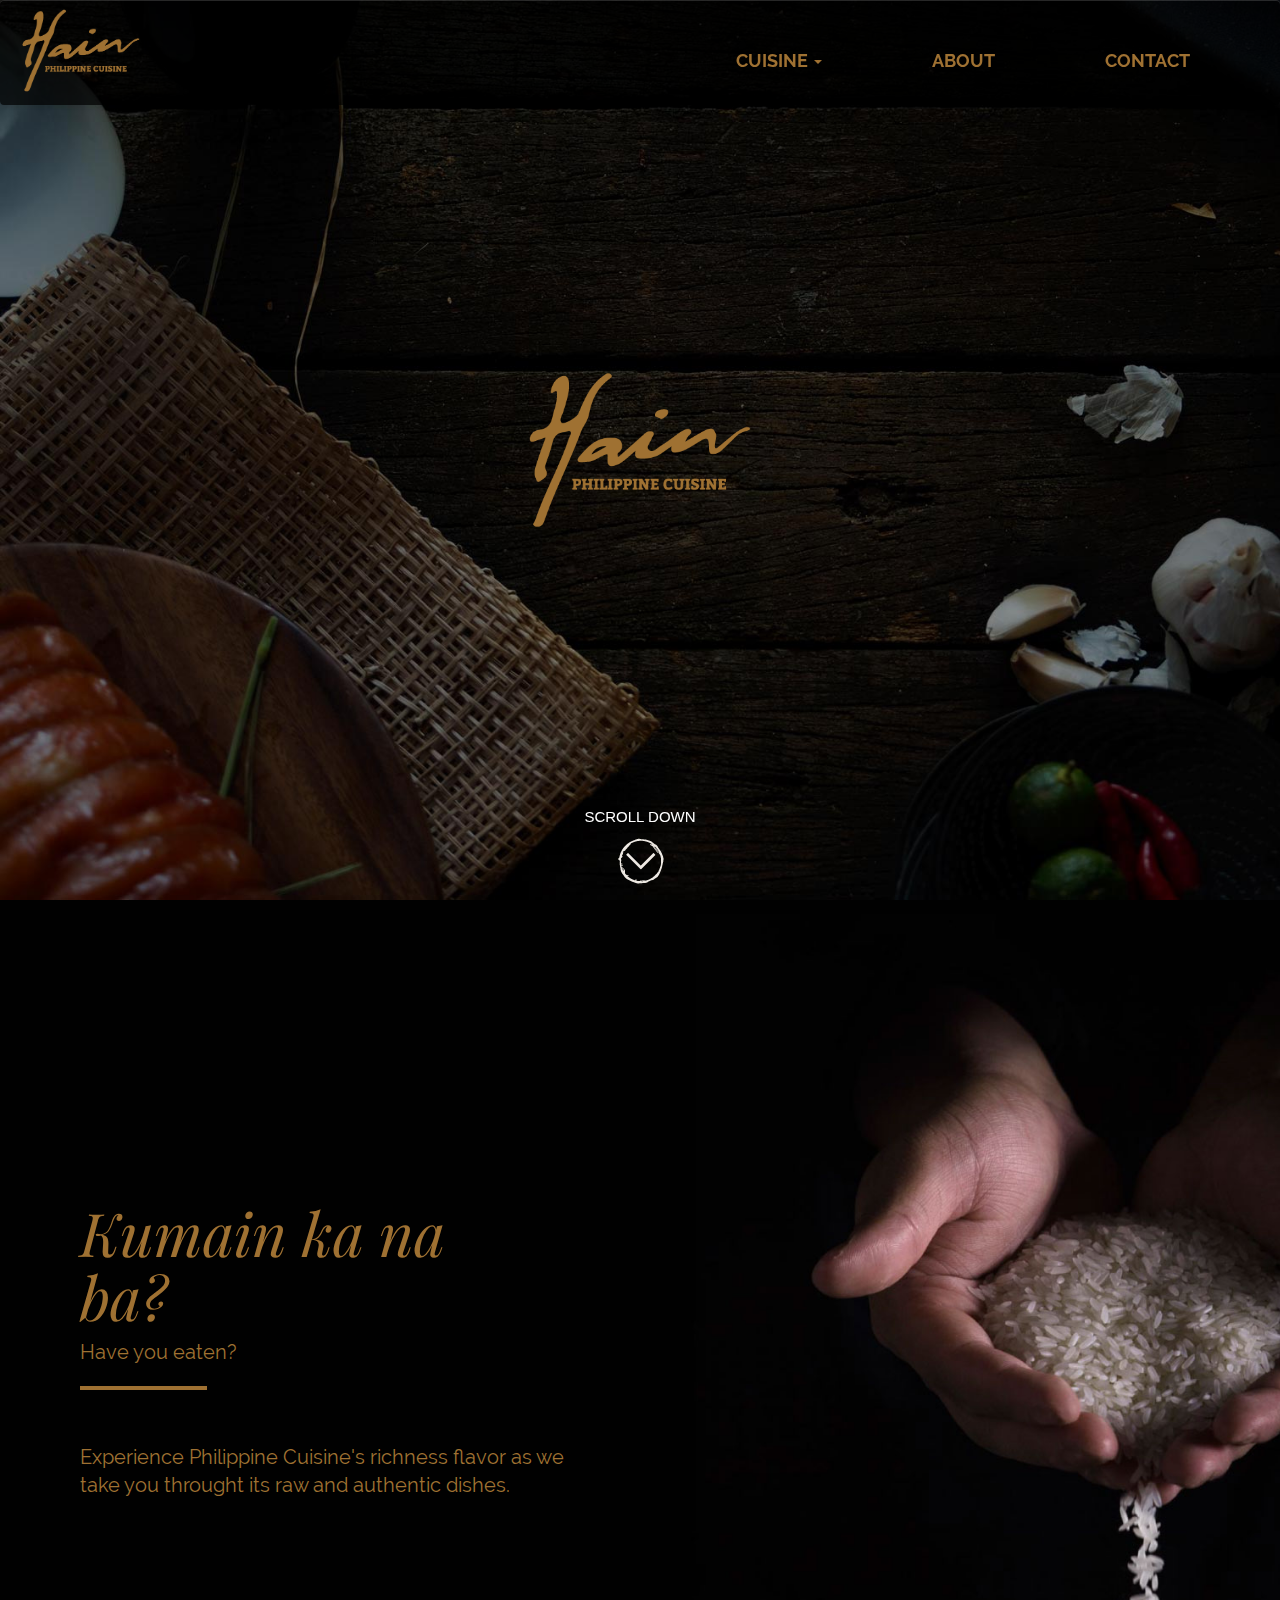
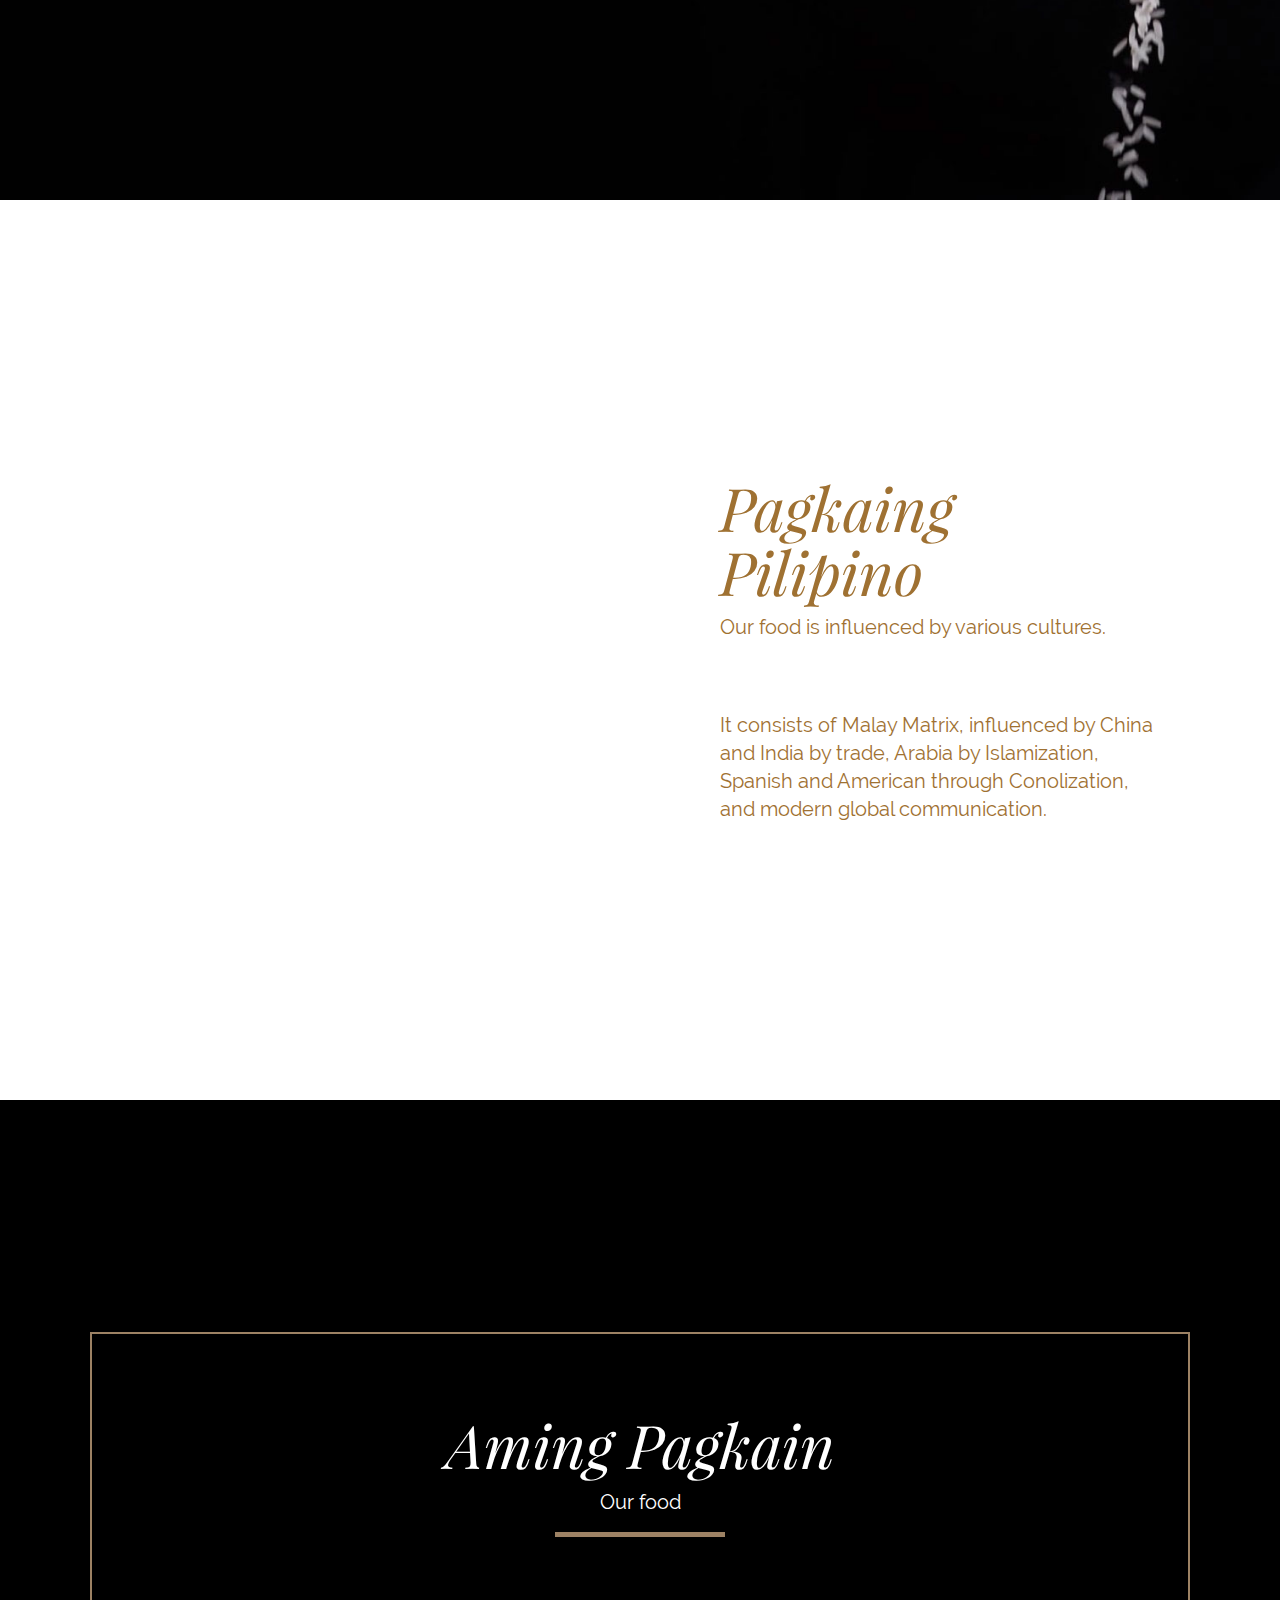
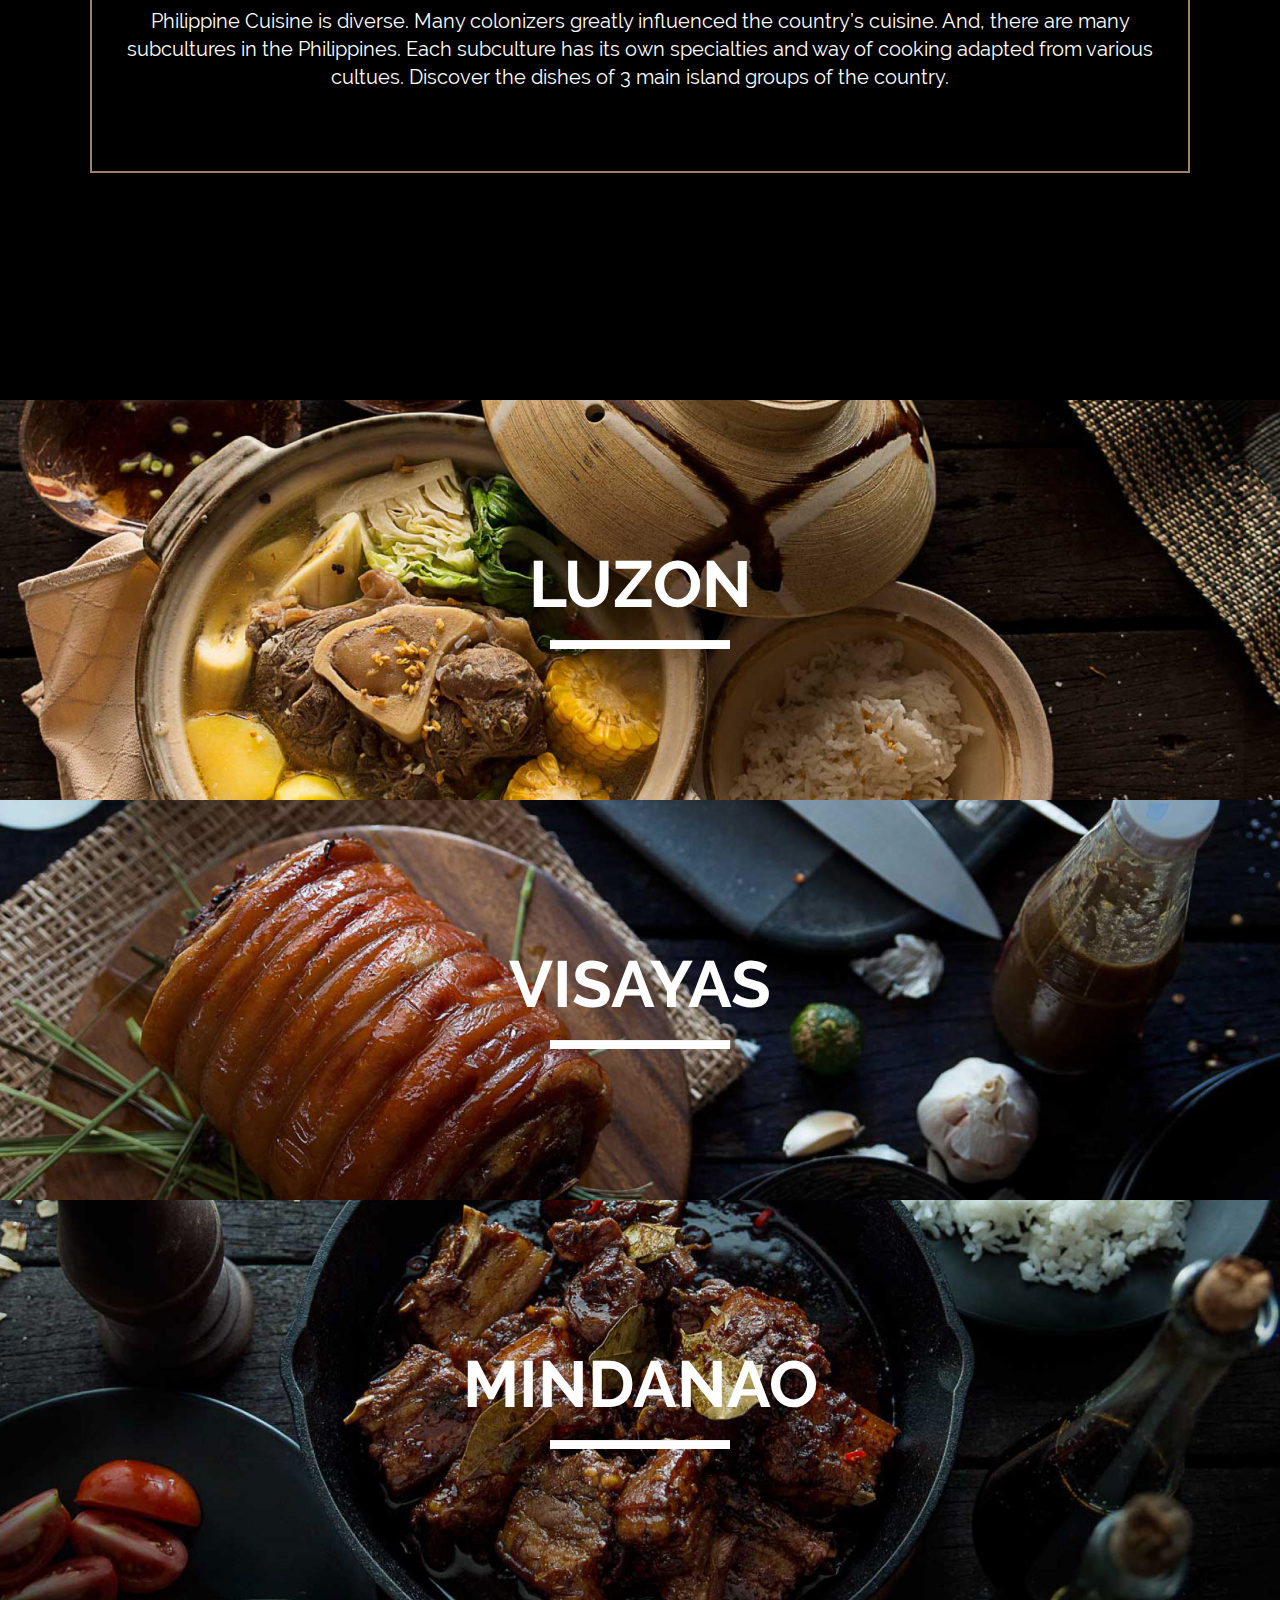
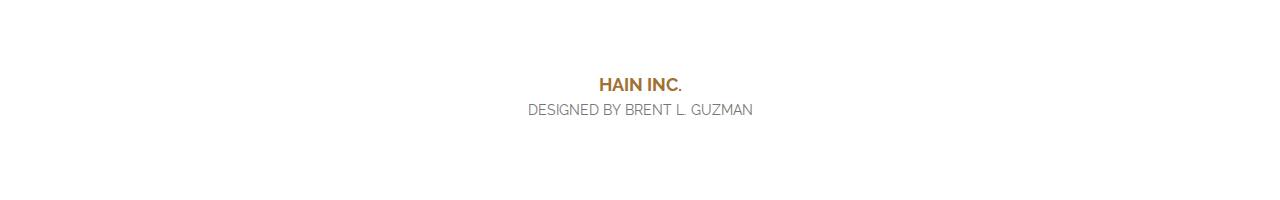
==== brent/index.html @ faca14f7 "add brent's page" ====
<!DOCTYPE html>
<html>
    <head>
        <meta charset="utf-8">
        <title>Hain Philippine Cuisine</title>

        <link rel="stylesheet" href="css/bootstrap.min.css" media="screen" title="no title" charset="utf-8">
        <link rel="stylesheet" href="css/bootstrap-theme.min.css" media="screen" title="no title" charset="utf-8">
        <link rel="stylesheet" href="css/style.min.css" media="screen" title="no title" charset="utf-8">

        <script src="js/jquery.js" charset="utf-8"></script>
        <script src="js/bootstrap.min.js" charset="utf-8"></script>
        <script type="text/javascript">
            (function($){
                $(document).ready(function(){
                    var windowHt = $(window).innerHeight();
                    $(".full-height").css("height", windowHt+"px");

                    $('.wrapper').find('.section-text').each(function(){
                        var sectionText = $(this).find("div").innerHeight();
                        var sectionTxtPadding = (windowHt - sectionText) / 2;
                        $(this).css({"padding-top": sectionTxtPadding+"px", "padding-bottom": sectionTxtPadding+"px"});
                    });

                    var logoImg = $('.banner .logo-container img').height();
                    var logoContainerPadding = (windowHt - logoImg) / 2;
                    $('.banner .logo-container').css({"padding-top" : logoContainerPadding+"px", "padding-bottom" : logoContainerPadding+"px"});

                    $('#scrolldown').click(function(){
                        var section1 = $('.section1').offset().top;
                        $('html, body').animate({scrollTop: section1}, 800);
                    });
                });

                $(window).resize(function(){
                    var windowHt = $(window).innerHeight();
                    $(".full-height").css("height", windowHt+"px");

                    $('.wrapper').find('.section-text').each(function(){
                        var sectionText = $(this).find("div").innerHeight();
                        var sectionTxtPadding = (windowHt - sectionText) / 2;
                        $(this).css({"padding-top": sectionTxtPadding+"px", "padding-bottom": sectionTxtPadding+"px"});
                    });

                    var logoImg = $('.banner .logo-container img').height();
                    var logoContainerPadding = (windowHt - logoImg) / 2;
                    $('.banner .logo-container').css({"padding-top" : logoContainerPadding+"px", "padding-bottom" : logoContainerPadding+"px"});
                });
            })(jQuery);
        </script>
    </head>
    <body>
        <div class="wrapper">
            <section class="navbar navbar-default header">
                <div class="container-fluid header-container">
                    <div class="navbar-header logo-header">
                        <button type="button" class="navbar-toggle collapsed" data-toggle="collapse" data-target="#main-nav" aria-expanded="false">
                            <span class="sr-only">Toggle navigation</span>
                            <span class="icon-bar"></span>
                            <span class="icon-bar"></span>
                            <span class="icon-bar"></span>
                        </button>
                        <a href="#">
                            <img src="img/logo.png" alt="" />
                        </a>
                    </div>
                    <nav class="collapse navbar-collapse nav-header" id="main-nav">
                        <ul class="nav nabar-nav">
                            <li class="dropdown"><a href="#" class="dropdown-toggle" data-toggle="dropdown" role="button" aria-haspopup="true" aria-expanded="false">CUISINE <span class="caret"></span></a>
                                <ul class="dropdown-menu">
                                    <li><a href="#">Luzon</a></li>
                                    <li><a href="#">Visayas</a></li>
                                    <li><a href="#">Mindanao</a></li>
                                </ul>
                            </li>
                            <li><a href="#">ABOUT</a></li>
                            <li><a href="#">CONTACT</a></li>
                        </ul>
                    </nav>
                </div>
            </section>
            <section class="banner full-height">
                <div class="logo-container">
                    <img src="img/logo.png" alt="" />
                </div>
                <div class="scrolldown-container">
                    <p>Scroll down</p>
                    <img src="img/scrolldown-icon.png" alt="" id="scrolldown"/>
                </div>
            </section>
            <section class="section1 full-height">
                <div class="section-text">
                    <div class="">
                        <h2>Kumain ka na ba?</h2>
                        <p class="english-translate">Have you eaten?</p>
                        <hr>
                        <p class="text-description">
                            Experience Philippine Cuisine's richness flavor as we take you throught its raw and authentic dishes.
                        </p>
                    </div>
                </div>
            </section>
            <section class="section2 full-height">
                <div class="section-text">
                    <div>
                        <h2>Pagkaing Pilipino</h2>
                        <p class="english-translate">Our food is influenced by various cultures.</p>
                        <hr>
                        <p class="text-description">
                        It consists of Malay Matrix, influenced by China and India by trade, Arabia by Islamization, Spanish and American through Conolization, and modern global communication.
                        </p>
                    </div>
                </div>
            </section>
            <section class="section3 full-height">
                <div class="section-text">
                    <div class="">
                        <h2>Aming Pagkain</h2>
                        <p class="english-translate">
                            Our food
                        </p>
                        <hr />
                        <p class="text-description">
                            Philippine Cuisine is diverse. Many colonizers greatly influenced the country’s cuisine. And, there are many subcultures in the Philippines. Each subculture has its own specialties and way of cooking adapted from various cultues. Discover the dishes of 3 main island groups of the country.
                        </p>
                    </div>
                </div>
            </section>
            <section class="cuisine-location luzon">
                <div class="cuisine-loc-container">
                        <h2>LUZON</h2>
                        <hr />
                        <div class="cuisine-loc-details">
                            <p>
                                The Northern Island Group<br />
                                The Mainland of  the Philippines.
                            </p>
                            <a href="#">
                                DISCOVER
                            </a>
                        </div>
                </div>
            </section>
            <section class="cuisine-location visayas">
                <div class="cuisine-loc-container">
                        <h2>VISAYAS</h2>
                        <hr />
                        <div class="cuisine-loc-details">
                            <p>
                                The Central Island Group<br />
                                The Ethnic Islands of the Philippines.
                            </p>
                            <a href="#">
                                DISCOVER
                            </a>
                        </div>
                </div>
            </section>
            <section class="cuisine-location mindanao">
                <div class="cuisine-loc-container">
                        <h2>MINDANAO</h2>
                        <hr />
                        <div class="cuisine-loc-details">
                            <p>
                                The Southern Island Group<br />
                                The Food Basket of the Philippines.
                            </p>
                            <a href="#">
                                DISCOVER
                            </a>
                        </div>
                </div>
            </section>
            <section class="footer">
                <footer>
                    <h4>HAIN INC.</h4>
                    <p>
                        DESIGNED BY BRENT L. GUZMAN
                    </p>
                </footer>
            </section>
        </div>
    </body>
</html>
---- brent/css/style.min.css ----
@font-face{font-family:ralewayitalic;src:url(../fonts/raleway-italic-webfont.eot);src:url(../fonts/raleway-italic-webfont.eot?#iefix) format('embedded-opentype'),url(../fonts/raleway-italic-webfont.woff2) format('woff2'),url(../fonts/raleway-italic-webfont.woff) format('woff'),url(../fonts/raleway-italic-webfont.ttf) format('truetype'),url(../fonts/raleway-italic-webfont.svg#ralewayitalic) format('svg');font-weight:400;font-style:normal}@font-face{font-family:ralewayregular;src:url(../fonts/raleway-regular-webfont.eot);src:url(../fonts/raleway-regular-webfont.eot?#iefix) format('embedded-opentype'),url(../fonts/raleway-regular-webfont.woff2) format('woff2'),url(../fonts/raleway-regular-webfont.woff) format('woff'),url(../fonts/raleway-regular-webfont.ttf) format('truetype'),url(../fonts/raleway-regular-webfont.svg#ralewayregular) format('svg');font-weight:400;font-style:normal}@font-face{font-family:ralewaybold;src:url(../fonts/raleway-bold-webfont.eot);src:url(../fonts/raleway-bold-webfont.eot?#iefix) format('embedded-opentype'),url(../fonts/raleway-bold-webfont.woff2) format('woff2'),url(../fonts/raleway-bold-webfont.woff) format('woff'),url(../fonts/raleway-bold-webfont.ttf) format('truetype'),url(../fonts/raleway-bold-webfont.svg#ralewaybold) format('svg');font-weight:400;font-style:normal}@font-face{font-family:playfair_displayitalic;src:url(../fonts/playfairdisplay-italic-webfont.eot);src:url(../fonts/playfairdisplay-italic-webfont.eot?#iefix) format('embedded-opentype'),url(../fonts/playfairdisplay-italic-webfont.woff2) format('woff2'),url(../fonts/playfairdisplay-italic-webfont.woff) format('woff'),url(../fonts/playfairdisplay-italic-webfont.ttf) format('truetype'),url(../fonts/playfairdisplay-italic-webfont.svg#playfair_displayitalic) format('svg');font-weight:400;font-style:normal}@font-face{font-family:playfair_displayregular;src:url(../fonts/playfairdisplay-regular-webfont.eot);src:url(../fonts/playfairdisplay-regular-webfont.eot?#iefix) format('embedded-opentype'),url(../fonts/playfairdisplay-regular-webfont.woff2) format('woff2'),url(../fonts/playfairdisplay-regular-webfont.woff) format('woff'),url(../fonts/playfairdisplay-regular-webfont.ttf) format('truetype'),url(../fonts/playfairdisplay-regular-webfont.svg#playfair_displayregular) format('svg');font-weight:400;font-style:normal}@font-face{font-family:playfair_displaybold;src:url(../fonts/playfairdisplay-bold-webfont.eot);src:url(../fonts/playfairdisplay-bold-webfont.eot?#iefix) format('embedded-opentype'),url(../fonts/playfairdisplay-bold-webfont.woff2) format('woff2'),url(../fonts/playfairdisplay-bold-webfont.woff) format('woff'),url(../fonts/playfairdisplay-bold-webfont.ttf) format('truetype'),url(../fonts/playfairdisplay-bold-webfont.svg#playfair_displaybold) format('svg');font-weight:400;font-style:normal}abbr,address,article,aside,audio,b,blockquote,body,canvas,caption,cite,code,dd,del,details,dfn,div,dl,dt,em,fieldset,figcaption,figure,footer,form,h1,h2,h3,h4,h5,h6,header,hgroup,html,i,iframe,img,ins,kbd,label,legend,li,mark,menu,nav,object,ol,p,pre,q,samp,section,small,span,strong,sub,summary,sup,table,tbody,td,tfoot,th,thead,time,tr,ul,var,video{margin:0;padding:0;border:0;outline:0;font-size:100%;vertical-align:baseline;background:0 0;box-sizing:border-box;-webkit-box-sizing:border-box;-moz-box-sizing:border-box}*{box-sizing:border-box;-webkit-box-sizing:border-box;-moz-box-sizing:border-box}body{line-height:1;background-color:#fff}article,aside,details,figcaption,figure,footer,header,hgroup,menu,nav,section{display:block}nav ul{list-style:none}blockquote,q{quotes:none}blockquote:after,blockquote:before,q:after,q:before{content:'';content:none}a{margin:0;padding:0;font-size:100%;vertical-align:baseline;background:0 0}.wrapper>section{width:100%}.header{position:fixed;height:105px;width:100%;background:rgba(0,0,0,.7);border:0}.header .header-container{padding:0 20px}.header .header-container .logo-header{padding:8px 0;float:left}.header .header-container .logo-header img{height:85px}@media screen and (max-width:767px){.header .header-container .logo-header{width:100%}}.header .header-container .nav-header{float:right}.header .header-container .nav-header ul li{float:left;font-family:ralewaybold,sans-serif;color:#9F7132;font-size:18px;padding:42px 40px}.header .header-container .nav-header ul li a{font-family:ralewaybold,sans-serif;color:#9F7132;text-decoration:none;text-align:center}.header .header-container .nav-header ul li a:hover{background:0 0}@media screen and (max-width:767px){.header .header-container .nav-header{width:100%;background:rgba(0,0,0,.4);border:0}.header .header-container .nav-header ul li{float:none}}.banner{background-image:url(../img/banner2.jpg);background-size:cover}.banner .logo-container img{display:block;width:230px;height:160px;margin:auto}.banner .scrolldown-container{width:130px;position:absolute;bottom:16px;left:50%;margin-left:-65px}.banner .scrolldown-container p{font-size:15px;color:#fff;text-transform:uppercase;text-align:center;margin-bottom:13px}.banner .scrolldown-container img{display:block;margin:0 auto;cursor:pointer;transition:all linear 200ms;-webkit-transition:all linear 200ms;-moz-transition:all linear 200ms}.banner .scrolldown-container img:hover{-webkit-animation:scrolldownEffect 3s infinite;animation:scrolldownEffect 3s infinite}.section-text h2{font-size:60px;line-height:64px;font-family:playfair_displayitalic,sans-serif;margin-bottom:8px}.section-text p{font-size:20px;line-height:28px;font-family:ralewayregular,sans-serif}.section-text hr{margin-bottom:50px;border:0}.section1{background-color:#000;background-image:url(../img/section1.jpg);background-size:cover}.section1 .section-text{color:#9F7132;width:50%;float:left;padding-left:80px;padding-right:120px}.section1 .section-text hr{background:#9F7132;width:127px;height:4px;display:inline-block}.section1 .section-text .text-description{width:500px}.section2 .section-text{color:#9F7132;width:50%;float:right;padding-left:80px;padding-right:120px}.section3{background-color:#000}.section3 .section-text{color:#fff;width:1100px;margin:auto;text-align:center}.section3 .section-text>div{padding:80px 25px;border:2px solid #9D8264}.section3 .section-text h2{margin-bottom:10px}.section3 .section-text .english-translate{margin-bottom:16px}.section3 .section-text hr{width:170px;height:5px;display:block;margin:auto;background:#9D8264;margin-bottom:70px}@media screen and (max-width:767px){.section3 .section-text{width:90%}}@media screen and (min-width:768px){.section3 .section-text{width:90%}.section3 .section-text>div{padding:40px 25px}}@media screen and (min-width:992px){.section3 .section-text{width:960px}.section3 .section-text>div{padding:80px 25px}}@media screen and (min-width:1200px){.section3 .section-text{width:1100px}}.cuisine-location{height:400px}.cuisine-location.luzon{background-image:url(../img/luzon-background.jpg);background-size:cover}.cuisine-location.visayas{background-image:url(../img/visayas-background.jpg);background-size:cover}.cuisine-location.mindanao{background-image:url(../img/mindanao-background.jpg);background-size:cover}.cuisine-location .cuisine-loc-container{width:100%;height:400px;transition:all linear 700ms;-webkit-transition:all linear 700ms;-moz-transition:all linear 700ms;padding:150px 0;position:relative;overflow:hidden}.cuisine-location .cuisine-loc-container .cuisine-loc-details{transition:all linear 700ms;-webkit-transition:all linear 700ms;-moz-transition:all linear 700ms;opacity:0}.cuisine-location:hover .cuisine-loc-container{background-color:rgba(0,0,0,.6);padding:84px 0}.cuisine-location:hover .cuisine-loc-container .cuisine-loc-details{opacity:1}.cuisine-location h2{font-family:ralewaybold,sans-serif;font-size:65px;line-height:70px;color:#fff;text-align:center;margin-bottom:14px}.cuisine-location hr{width:180px;height:8px;background:#fff;margin-bottom:14px}.cuisine-location .cuisine-loc-details{text-align:center}.cuisine-location .cuisine-loc-details p{color:#fff;font-family:ralewayregular,sans-serif;font-size:22px;margin-bottom:24px}.cuisine-location .cuisine-loc-details a{padding:15px 30px;border:1px solid #9F7132;color:#fff;font-family:ralewaybold,sans-serif;font-size:26px;display:block;width:195px;margin:auto;text-decoration:none;transition:all linear 500ms;-webkit-transition:all linear 500ms;-moz-transition:all linear 500ms}.cuisine-location .cuisine-loc-details a:hover{background:#9F7132}.footer footer{width:100%;height:200px;text-align:center;padding:75px 0}.footer footer h4{font-family:ralewaybold,sans-serif;color:#9F7132;font-size:18px;margin-bottom:8px}.footer footer p{font-family:ralewayregular,sans-serif;color:#757575;font-size:14px}.dropdown{position:relative}.dropdown .dropdown-menu{position:absolute;top:105px;left:0;background:rgba(0,0,0,.8)}.dropdown .dropdown-menu li{float:none!important;padding:10px 20px!important}.dropdown .dropdown-menu li:hover{background:rgba(255,255,255,.3)}.dropdown .dropdown-menu li:hover a{background:0 0}@-webkit-keyframes scrolldownEffect{0%{transform:translateY(8%)}50%{transform:translateY(0%)}}@keyframes scrolldownEffect{30%{transform:translateY(8%)}60%{transform:translateY(0%)}}
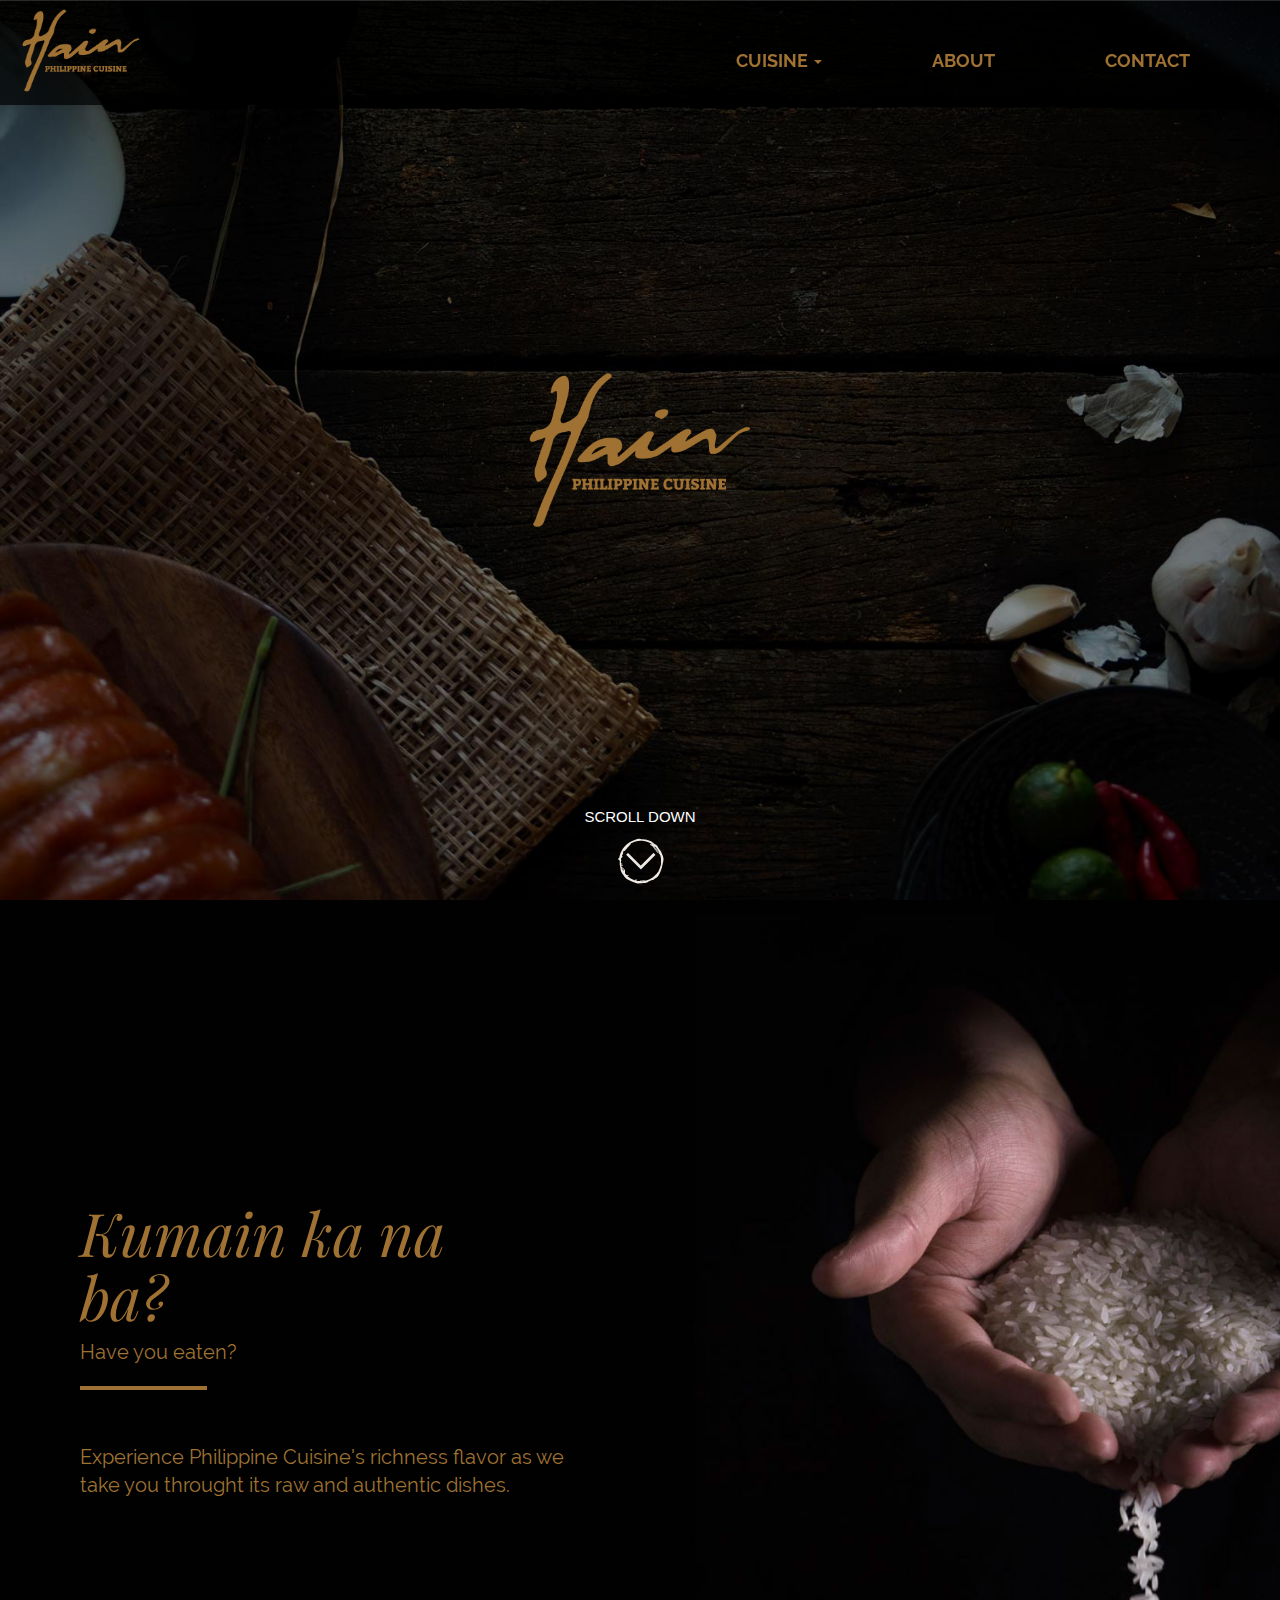
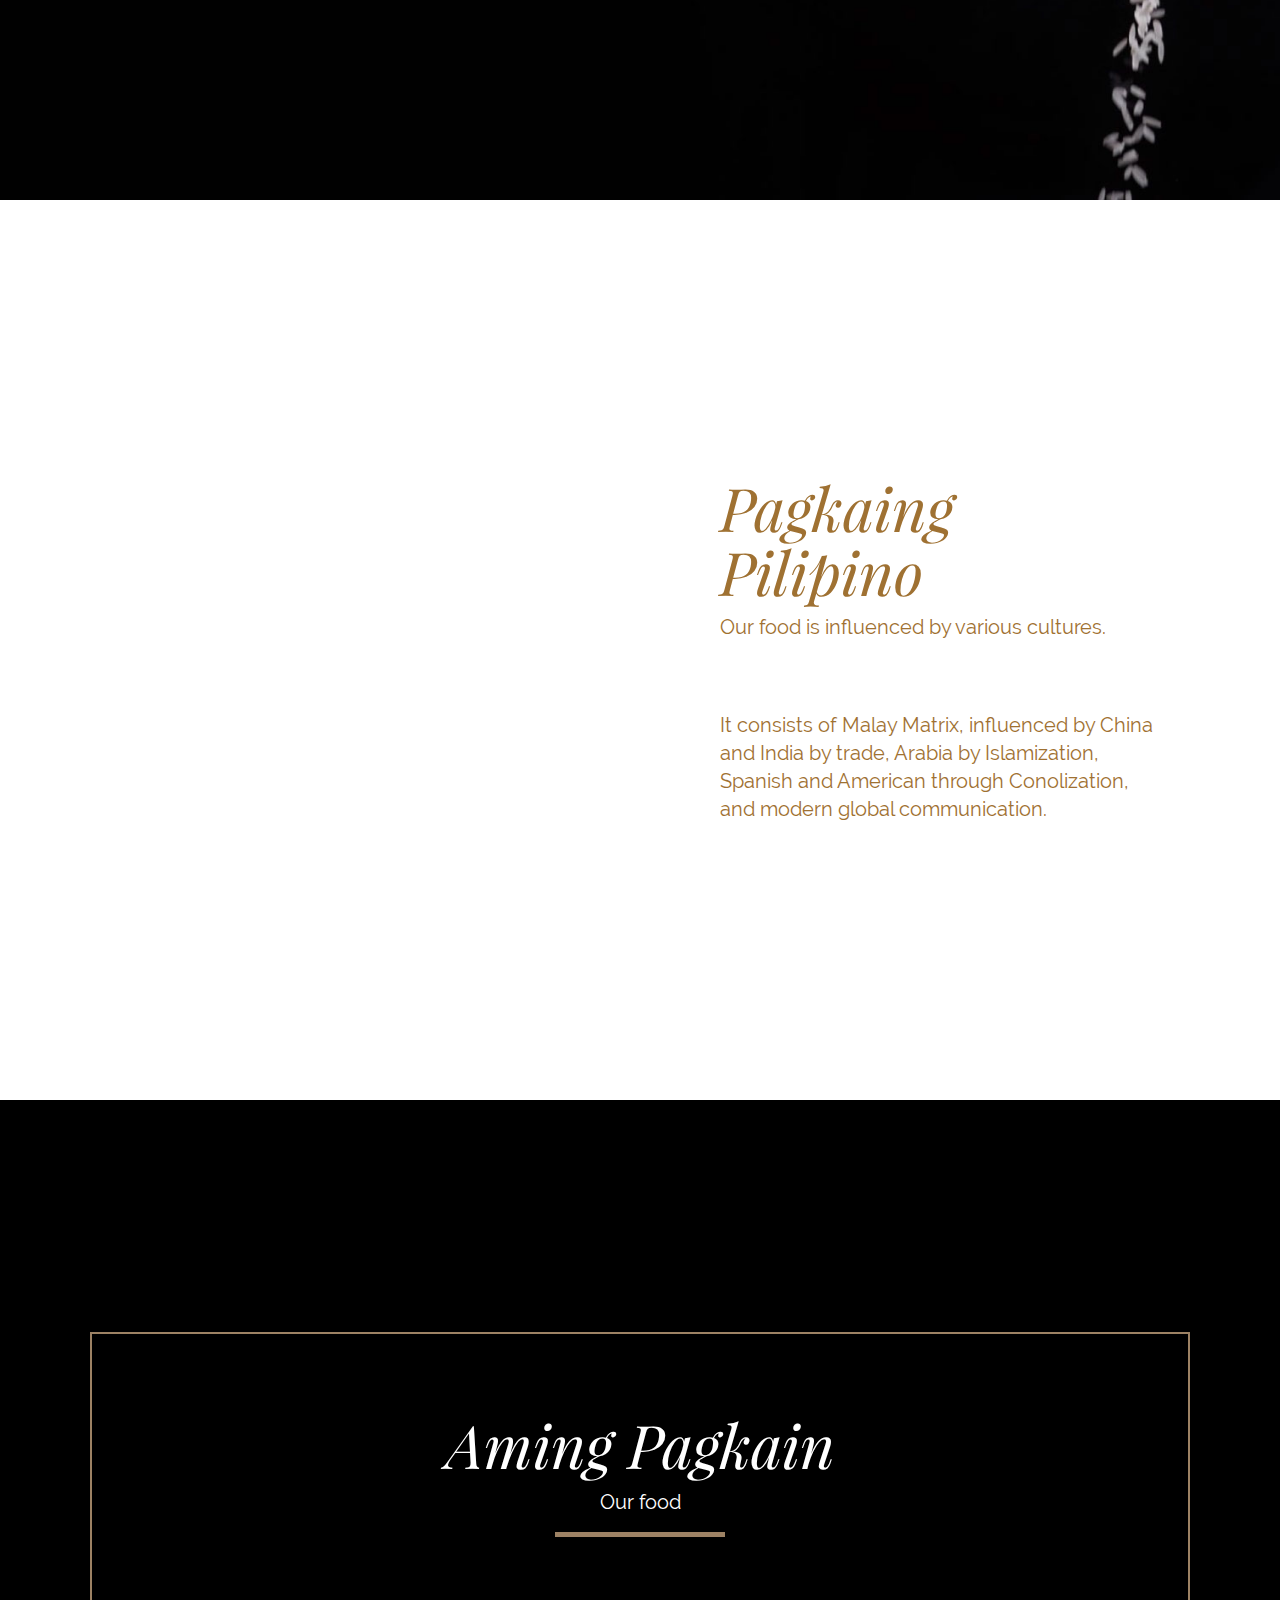
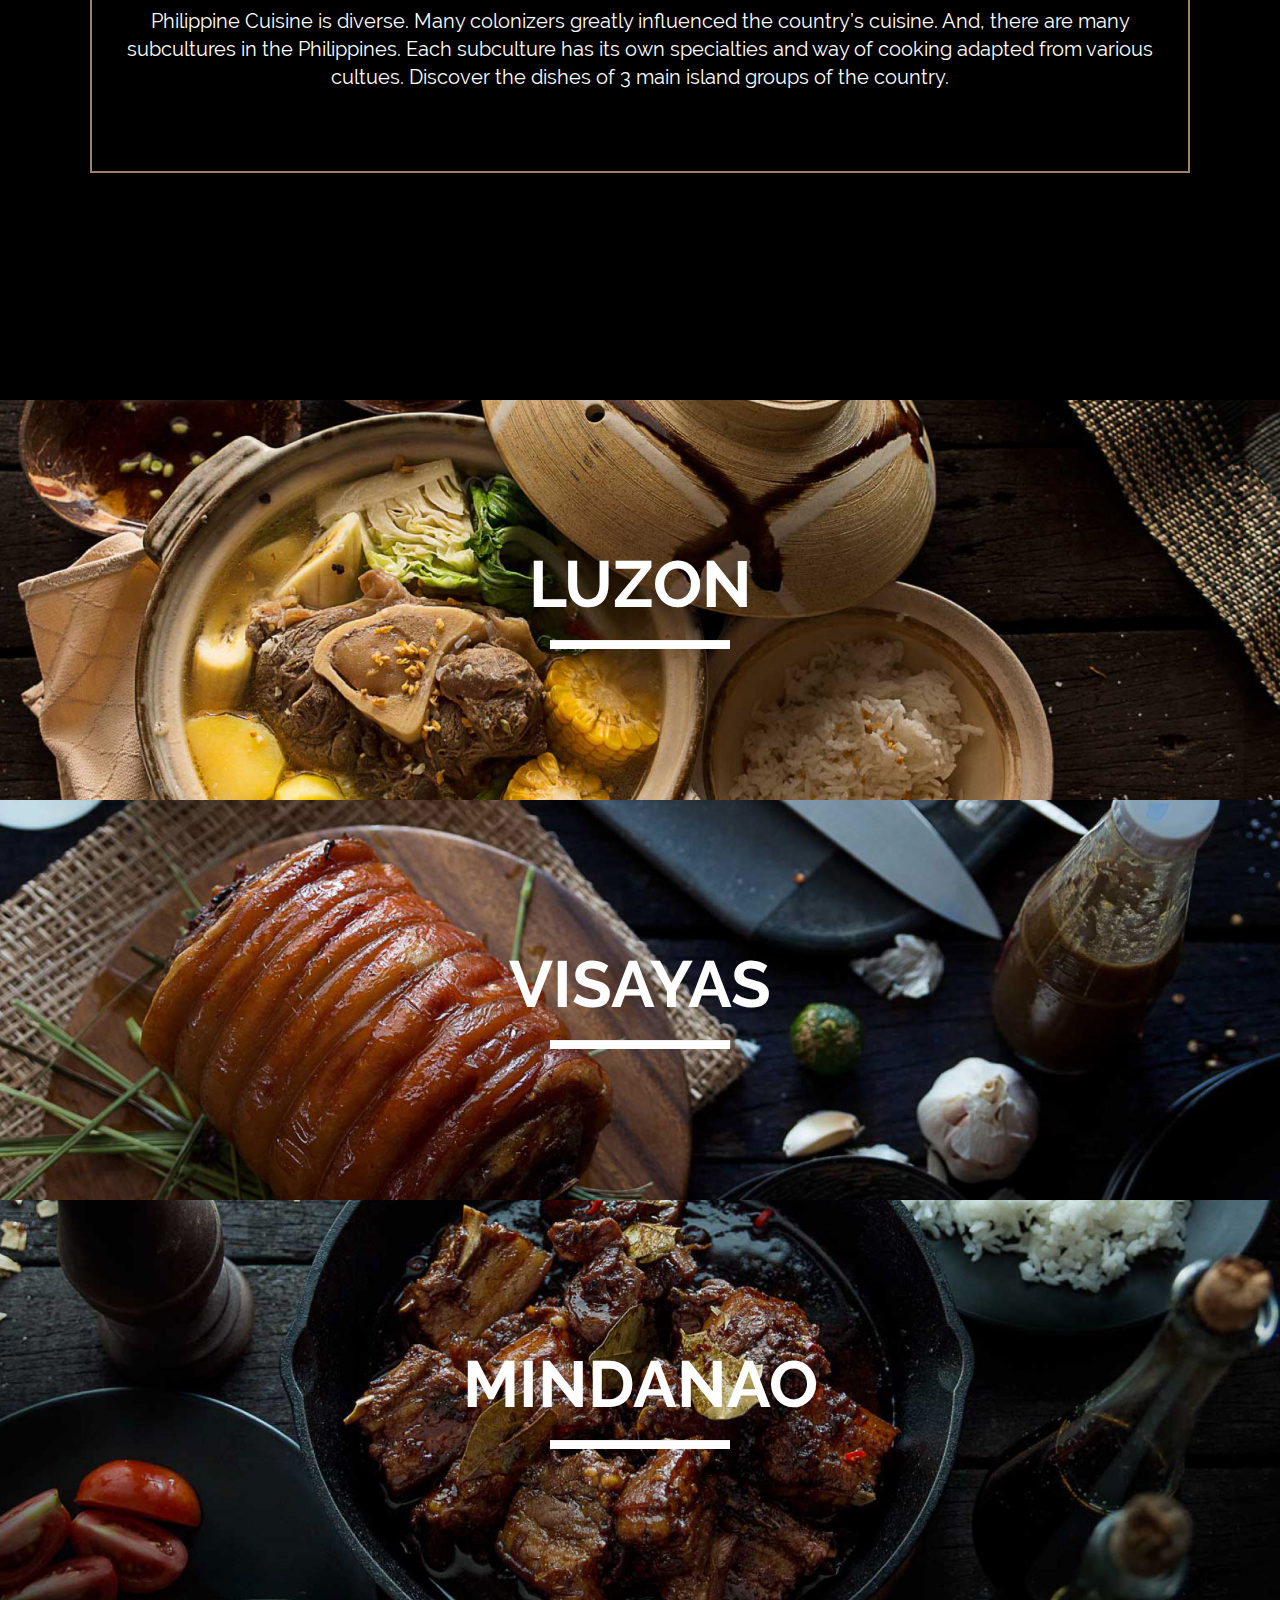
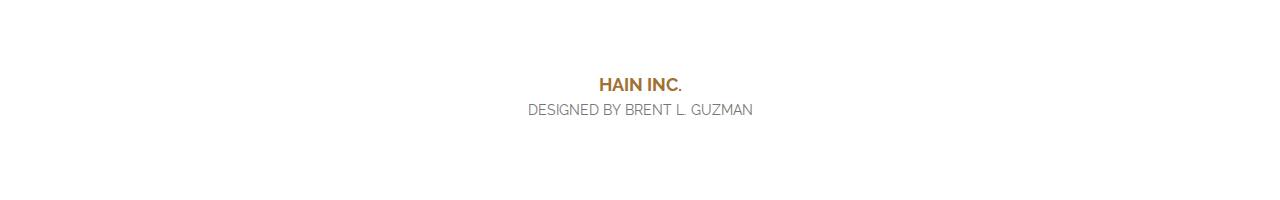
==== commit c647d97e: "brent update" ====
--- a/brent/index.html
+++ b/brent/index.html
@@ -1,6 +1,7 @@
 <!DOCTYPE html>
 <html>
     <head>
+        <meta name="viewport" content="initial-scale=1,width=device-width">
         <meta charset="utf-8">
         <title>Hain Philippine Cuisine</title>
 
--- a/brent/css/style.min.css
+++ b/brent/css/style.min.css
@@ -1 +1 @@
-@font-face{font-family:ralewayitalic;src:url(../fonts/raleway-italic-webfont.eot);src:url(../fonts/raleway-italic-webfont.eot?#iefix) format('embedded-opentype'),url(../fonts/raleway-italic-webfont.woff2) format('woff2'),url(../fonts/raleway-italic-webfont.woff) format('woff'),url(../fonts/raleway-italic-webfont.ttf) format('truetype'),url(../fonts/raleway-italic-webfont.svg#ralewayitalic) format('svg');font-weight:400;font-style:normal}@font-face{font-family:ralewayregular;src:url(../fonts/raleway-regular-webfont.eot);src:url(../fonts/raleway-regular-webfont.eot?#iefix) format('embedded-opentype'),url(../fonts/raleway-regular-webfont.woff2) format('woff2'),url(../fonts/raleway-regular-webfont.woff) format('woff'),url(../fonts/raleway-regular-webfont.ttf) format('truetype'),url(../fonts/raleway-regular-webfont.svg#ralewayregular) format('svg');font-weight:400;font-style:normal}@font-face{font-family:ralewaybold;src:url(../fonts/raleway-bold-webfont.eot);src:url(../fonts/raleway-bold-webfont.eot?#iefix) format('embedded-opentype'),url(../fonts/raleway-bold-webfont.woff2) format('woff2'),url(../fonts/raleway-bold-webfont.woff) format('woff'),url(../fonts/raleway-bold-webfont.ttf) format('truetype'),url(../fonts/raleway-bold-webfont.svg#ralewaybold) format('svg');font-weight:400;font-style:normal}@font-face{font-family:playfair_displayitalic;src:url(../fonts/playfairdisplay-italic-webfont.eot);src:url(../fonts/playfairdisplay-italic-webfont.eot?#iefix) format('embedded-opentype'),url(../fonts/playfairdisplay-italic-webfont.woff2) format('woff2'),url(../fonts/playfairdisplay-italic-webfont.woff) format('woff'),url(../fonts/playfairdisplay-italic-webfont.ttf) format('truetype'),url(../fonts/playfairdisplay-italic-webfont.svg#playfair_displayitalic) format('svg');font-weight:400;font-style:normal}@font-face{font-family:playfair_displayregular;src:url(../fonts/playfairdisplay-regular-webfont.eot);src:url(../fonts/playfairdisplay-regular-webfont.eot?#iefix) format('embedded-opentype'),url(../fonts/playfairdisplay-regular-webfont.woff2) format('woff2'),url(../fonts/playfairdisplay-regular-webfont.woff) format('woff'),url(../fonts/playfairdisplay-regular-webfont.ttf) format('truetype'),url(../fonts/playfairdisplay-regular-webfont.svg#playfair_displayregular) format('svg');font-weight:400;font-style:normal}@font-face{font-family:playfair_displaybold;src:url(../fonts/playfairdisplay-bold-webfont.eot);src:url(../fonts/playfairdisplay-bold-webfont.eot?#iefix) format('embedded-opentype'),url(../fonts/playfairdisplay-bold-webfont.woff2) format('woff2'),url(../fonts/playfairdisplay-bold-webfont.woff) format('woff'),url(../fonts/playfairdisplay-bold-webfont.ttf) format('truetype'),url(../fonts/playfairdisplay-bold-webfont.svg#playfair_displaybold) format('svg');font-weight:400;font-style:normal}abbr,address,article,aside,audio,b,blockquote,body,canvas,caption,cite,code,dd,del,details,dfn,div,dl,dt,em,fieldset,figcaption,figure,footer,form,h1,h2,h3,h4,h5,h6,header,hgroup,html,i,iframe,img,ins,kbd,label,legend,li,mark,menu,nav,object,ol,p,pre,q,samp,section,small,span,strong,sub,summary,sup,table,tbody,td,tfoot,th,thead,time,tr,ul,var,video{margin:0;padding:0;border:0;outline:0;font-size:100%;vertical-align:baseline;background:0 0;box-sizing:border-box;-webkit-box-sizing:border-box;-moz-box-sizing:border-box}*{box-sizing:border-box;-webkit-box-sizing:border-box;-moz-box-sizing:border-box}body{line-height:1;background-color:#fff}article,aside,details,figcaption,figure,footer,header,hgroup,menu,nav,section{display:block}nav ul{list-style:none}blockquote,q{quotes:none}blockquote:after,blockquote:before,q:after,q:before{content:'';content:none}a{margin:0;padding:0;font-size:100%;vertical-align:baseline;background:0 0}.wrapper>section{width:100%}.header{position:fixed;height:105px;width:100%;background:rgba(0,0,0,.7);border:0}.header .header-container{padding:0 20px}.header .header-container .logo-header{padding:8px 0;float:left}.header .header-container .logo-header img{height:85px}@media screen and (max-width:767px){.header .header-container .logo-header{width:100%}}.header .header-container .nav-header{float:right}.header .header-container .nav-header ul li{float:left;font-family:ralewaybold,sans-serif;color:#9F7132;font-size:18px;padding:42px 40px}.header .header-container .nav-header ul li a{font-family:ralewaybold,sans-serif;color:#9F7132;text-decoration:none;text-align:center}.header .header-container .nav-header ul li a:hover{background:0 0}@media screen and (max-width:767px){.header .header-container .nav-header{width:100%;background:rgba(0,0,0,.4);border:0}.header .header-container .nav-header ul li{float:none}}.banner{background-image:url(../img/banner2.jpg);background-size:cover}.banner .logo-container img{display:block;width:230px;height:160px;margin:auto}.banner .scrolldown-container{width:130px;position:absolute;bottom:16px;left:50%;margin-left:-65px}.banner .scrolldown-container p{font-size:15px;color:#fff;text-transform:uppercase;text-align:center;margin-bottom:13px}.banner .scrolldown-container img{display:block;margin:0 auto;cursor:pointer;transition:all linear 200ms;-webkit-transition:all linear 200ms;-moz-transition:all linear 200ms}.banner .scrolldown-container img:hover{-webkit-animation:scrolldownEffect 3s infinite;animation:scrolldownEffect 3s infinite}.section-text h2{font-size:60px;line-height:64px;font-family:playfair_displayitalic,sans-serif;margin-bottom:8px}.section-text p{font-size:20px;line-height:28px;font-family:ralewayregular,sans-serif}.section-text hr{margin-bottom:50px;border:0}.section1{background-color:#000;background-image:url(../img/section1.jpg);background-size:cover}.section1 .section-text{color:#9F7132;width:50%;float:left;padding-left:80px;padding-right:120px}.section1 .section-text hr{background:#9F7132;width:127px;height:4px;display:inline-block}.section1 .section-text .text-description{width:500px}.section2 .section-text{color:#9F7132;width:50%;float:right;padding-left:80px;padding-right:120px}.section3{background-color:#000}.section3 .section-text{color:#fff;width:1100px;margin:auto;text-align:center}.section3 .section-text>div{padding:80px 25px;border:2px solid #9D8264}.section3 .section-text h2{margin-bottom:10px}.section3 .section-text .english-translate{margin-bottom:16px}.section3 .section-text hr{width:170px;height:5px;display:block;margin:auto;background:#9D8264;margin-bottom:70px}@media screen and (max-width:767px){.section3 .section-text{width:90%}}@media screen and (min-width:768px){.section3 .section-text{width:90%}.section3 .section-text>div{padding:40px 25px}}@media screen and (min-width:992px){.section3 .section-text{width:960px}.section3 .section-text>div{padding:80px 25px}}@media screen and (min-width:1200px){.section3 .section-text{width:1100px}}.cuisine-location{height:400px}.cuisine-location.luzon{background-image:url(../img/luzon-background.jpg);background-size:cover}.cuisine-location.visayas{background-image:url(../img/visayas-background.jpg);background-size:cover}.cuisine-location.mindanao{background-image:url(../img/mindanao-background.jpg);background-size:cover}.cuisine-location .cuisine-loc-container{width:100%;height:400px;transition:all linear 700ms;-webkit-transition:all linear 700ms;-moz-transition:all linear 700ms;padding:150px 0;position:relative;overflow:hidden}.cuisine-location .cuisine-loc-container .cuisine-loc-details{transition:all linear 700ms;-webkit-transition:all linear 700ms;-moz-transition:all linear 700ms;opacity:0}.cuisine-location:hover .cuisine-loc-container{background-color:rgba(0,0,0,.6);padding:84px 0}.cuisine-location:hover .cuisine-loc-container .cuisine-loc-details{opacity:1}.cuisine-location h2{font-family:ralewaybold,sans-serif;font-size:65px;line-height:70px;color:#fff;text-align:center;margin-bottom:14px}.cuisine-location hr{width:180px;height:8px;background:#fff;margin-bottom:14px}.cuisine-location .cuisine-loc-details{text-align:center}.cuisine-location .cuisine-loc-details p{color:#fff;font-family:ralewayregular,sans-serif;font-size:22px;margin-bottom:24px}.cuisine-location .cuisine-loc-details a{padding:15px 30px;border:1px solid #9F7132;color:#fff;font-family:ralewaybold,sans-serif;font-size:26px;display:block;width:195px;margin:auto;text-decoration:none;transition:all linear 500ms;-webkit-transition:all linear 500ms;-moz-transition:all linear 500ms}.cuisine-location .cuisine-loc-details a:hover{background:#9F7132}.footer footer{width:100%;height:200px;text-align:center;padding:75px 0}.footer footer h4{font-family:ralewaybold,sans-serif;color:#9F7132;font-size:18px;margin-bottom:8px}.footer footer p{font-family:ralewayregular,sans-serif;color:#757575;font-size:14px}.dropdown{position:relative}.dropdown .dropdown-menu{position:absolute;top:105px;left:0;background:rgba(0,0,0,.8)}.dropdown .dropdown-menu li{float:none!important;padding:10px 20px!important}.dropdown .dropdown-menu li:hover{background:rgba(255,255,255,.3)}.dropdown .dropdown-menu li:hover a{background:0 0}@-webkit-keyframes scrolldownEffect{0%{transform:translateY(8%)}50%{transform:translateY(0%)}}@keyframes scrolldownEffect{30%{transform:translateY(8%)}60%{transform:translateY(0%)}}+@font-face{font-family:ralewayitalic;src:url(../fonts/raleway-italic-webfont.eot);src:url(../fonts/raleway-italic-webfont.eot?#iefix) format('embedded-opentype'),url(../fonts/raleway-italic-webfont.woff2) format('woff2'),url(../fonts/raleway-italic-webfont.woff) format('woff'),url(../fonts/raleway-italic-webfont.ttf) format('truetype'),url(../fonts/raleway-italic-webfont.svg#ralewayitalic) format('svg');font-weight:400;font-style:normal}@font-face{font-family:ralewayregular;src:url(../fonts/raleway-regular-webfont.eot);src:url(../fonts/raleway-regular-webfont.eot?#iefix) format('embedded-opentype'),url(../fonts/raleway-regular-webfont.woff2) format('woff2'),url(../fonts/raleway-regular-webfont.woff) format('woff'),url(../fonts/raleway-regular-webfont.ttf) format('truetype'),url(../fonts/raleway-regular-webfont.svg#ralewayregular) format('svg');font-weight:400;font-style:normal}@font-face{font-family:ralewaybold;src:url(../fonts/raleway-bold-webfont.eot);src:url(../fonts/raleway-bold-webfont.eot?#iefix) format('embedded-opentype'),url(../fonts/raleway-bold-webfont.woff2) format('woff2'),url(../fonts/raleway-bold-webfont.woff) format('woff'),url(../fonts/raleway-bold-webfont.ttf) format('truetype'),url(../fonts/raleway-bold-webfont.svg#ralewaybold) format('svg');font-weight:400;font-style:normal}@font-face{font-family:playfair_displayitalic;src:url(../fonts/playfairdisplay-italic-webfont.eot);src:url(../fonts/playfairdisplay-italic-webfont.eot?#iefix) format('embedded-opentype'),url(../fonts/playfairdisplay-italic-webfont.woff2) format('woff2'),url(../fonts/playfairdisplay-italic-webfont.woff) format('woff'),url(../fonts/playfairdisplay-italic-webfont.ttf) format('truetype'),url(../fonts/playfairdisplay-italic-webfont.svg#playfair_displayitalic) format('svg');font-weight:400;font-style:normal}@font-face{font-family:playfair_displayregular;src:url(../fonts/playfairdisplay-regular-webfont.eot);src:url(../fonts/playfairdisplay-regular-webfont.eot?#iefix) format('embedded-opentype'),url(../fonts/playfairdisplay-regular-webfont.woff2) format('woff2'),url(../fonts/playfairdisplay-regular-webfont.woff) format('woff'),url(../fonts/playfairdisplay-regular-webfont.ttf) format('truetype'),url(../fonts/playfairdisplay-regular-webfont.svg#playfair_displayregular) format('svg');font-weight:400;font-style:normal}@font-face{font-family:playfair_displaybold;src:url(../fonts/playfairdisplay-bold-webfont.eot);src:url(../fonts/playfairdisplay-bold-webfont.eot?#iefix) format('embedded-opentype'),url(../fonts/playfairdisplay-bold-webfont.woff2) format('woff2'),url(../fonts/playfairdisplay-bold-webfont.woff) format('woff'),url(../fonts/playfairdisplay-bold-webfont.ttf) format('truetype'),url(../fonts/playfairdisplay-bold-webfont.svg#playfair_displaybold) format('svg');font-weight:400;font-style:normal}abbr,address,article,aside,audio,b,blockquote,body,canvas,caption,cite,code,dd,del,details,dfn,div,dl,dt,em,fieldset,figcaption,figure,footer,form,h1,h2,h3,h4,h5,h6,header,hgroup,html,i,iframe,img,ins,kbd,label,legend,li,mark,menu,nav,object,ol,p,pre,q,samp,section,small,span,strong,sub,summary,sup,table,tbody,td,tfoot,th,thead,time,tr,ul,var,video{margin:0;padding:0;border:0;outline:0;font-size:100%;vertical-align:baseline;background:0 0;box-sizing:border-box;-webkit-box-sizing:border-box;-moz-box-sizing:border-box}*{box-sizing:border-box;-webkit-box-sizing:border-box;-moz-box-sizing:border-box}body{line-height:1;background-color:#fff}article,aside,details,figcaption,figure,footer,header,hgroup,menu,nav,section{display:block}nav ul{list-style:none}blockquote,q{quotes:none}blockquote:after,blockquote:before,q:after,q:before{content:'';content:none}a{margin:0;padding:0;font-size:100%;vertical-align:baseline;background:0 0}.wrapper>section{width:100%}.header{position:fixed;height:105px;width:100%;background:rgba(0,0,0,.7);border:0;border-radius:0;-webkit-border-radius:0;-moz-border-radius:0;z-index:9}.header .header-container{padding:0 20px}.header .header-container .logo-header{padding:8px 0;float:left}.header .header-container .logo-header img{height:85px}@media screen and (max-width:767px){.header .header-container .logo-header{width:100%}}.header .header-container .nav-header{float:right}.header .header-container .nav-header ul li{float:left;font-family:ralewaybold,sans-serif;color:#9F7132;font-size:18px;padding:42px 40px}.header .header-container .nav-header ul li a{font-family:ralewaybold,sans-serif;color:#9F7132;text-decoration:none;text-align:center}.header .header-container .nav-header ul li a:hover{background:0 0}@media screen and (max-width:767px){.header .header-container .nav-header{width:100%;background:rgba(0,0,0,.4);border:0}.header .header-container .nav-header ul li{float:none}}.banner{background-image:url(../img/banner2.jpg);background-size:cover}.banner .logo-container img{display:block;width:230px;height:160px;margin:auto}.banner .scrolldown-container{width:130px;position:absolute;bottom:16px;left:50%;margin-left:-65px}.banner .scrolldown-container p{font-size:15px;color:#fff;text-transform:uppercase;text-align:center;margin-bottom:13px}.banner .scrolldown-container img{display:block;margin:0 auto;cursor:pointer;transition:all linear 200ms;-webkit-transition:all linear 200ms;-moz-transition:all linear 200ms}.banner .scrolldown-container img:hover{-webkit-animation:scrolldownEffect 3s infinite;animation:scrolldownEffect 3s infinite}.section-text h2{font-size:60px;line-height:64px;font-family:playfair_displayitalic,sans-serif;margin-bottom:8px}.section-text p{font-size:20px;line-height:28px;font-family:ralewayregular,sans-serif}.section-text hr{margin-bottom:50px;border:0}@media screen and (max-width:767px){.section-text{width:100%!important;float:none!important;padding-left:35px!important;padding-right:35px!important}}.section1{background-color:#000;background-image:url(../img/section1.jpg);background-size:cover}.section1 .section-text{color:#9F7132;width:50%;float:left;padding-left:80px;padding-right:120px}.section1 .section-text hr{background:#9F7132;width:127px;height:4px;display:inline-block}.section1 .section-text .text-description{width:500px}@media screen and (max-width:767px){.section1 .section-text .text-description{width:90%}}.section2 .section-text{color:#9F7132;width:50%;float:right;padding-left:80px;padding-right:120px}.section3{background-color:#000}.section3 .section-text{color:#fff;width:1100px;margin:auto;text-align:center}.section3 .section-text>div{padding:80px 25px;border:2px solid #9D8264}.section3 .section-text h2{margin-bottom:10px}.section3 .section-text .english-translate{margin-bottom:16px}.section3 .section-text hr{width:170px;height:5px;display:block;margin:auto;background:#9D8264;margin-bottom:70px}@media screen and (max-width:767px){.section3 .section-text{width:90%}}@media screen and (min-width:768px){.section3 .section-text{width:90%}.section3 .section-text>div{padding:40px 25px}}@media screen and (min-width:992px){.section3 .section-text{width:960px}.section3 .section-text>div{padding:80px 25px}}@media screen and (min-width:1200px){.section3 .section-text{width:1100px}}.cuisine-location{height:400px}.cuisine-location.luzon{background-image:url(../img/luzon-background.jpg);background-size:cover}.cuisine-location.visayas{background-image:url(../img/visayas-background.jpg);background-size:cover}.cuisine-location.mindanao{background-image:url(../img/mindanao-background.jpg);background-size:cover}.cuisine-location .cuisine-loc-container{width:100%;height:400px;transition:all linear 700ms;-webkit-transition:all linear 700ms;-moz-transition:all linear 700ms;padding:150px 0;position:relative;overflow:hidden}.cuisine-location .cuisine-loc-container .cuisine-loc-details{transition:all linear 700ms;-webkit-transition:all linear 700ms;-moz-transition:all linear 700ms;opacity:0}.cuisine-location:hover .cuisine-loc-container{background-color:rgba(0,0,0,.6);padding:84px 0}.cuisine-location:hover .cuisine-loc-container .cuisine-loc-details{opacity:1}.cuisine-location h2{font-family:ralewaybold,sans-serif;font-size:65px;line-height:70px;color:#fff;text-align:center;margin-bottom:14px}.cuisine-location hr{width:180px;height:8px;background:#fff;margin-bottom:14px}.cuisine-location .cuisine-loc-details{text-align:center}.cuisine-location .cuisine-loc-details p{color:#fff;font-family:ralewayregular,sans-serif;font-size:22px;margin-bottom:24px}.cuisine-location .cuisine-loc-details a{padding:15px 30px;border:1px solid #9F7132;color:#fff;font-family:ralewaybold,sans-serif;font-size:26px;display:block;width:195px;margin:auto;text-decoration:none;transition:all linear 500ms;-webkit-transition:all linear 500ms;-moz-transition:all linear 500ms}.cuisine-location .cuisine-loc-details a:hover{background:#9F7132}@media screen and (max-width:767px){.cuisine-location .cuisine-loc-container{padding:84px 0}.cuisine-location .cuisine-loc-container .cuisine-loc-details{opacity:1}}.footer footer{width:100%;height:200px;text-align:center;padding:75px 0}.footer footer h4{font-family:ralewaybold,sans-serif;color:#9F7132;font-size:18px;margin-bottom:8px}.footer footer p{font-family:ralewayregular,sans-serif;color:#757575;font-size:14px}.dropdown{position:relative}.dropdown .dropdown-menu{position:absolute;top:105px;left:0;background:rgba(0,0,0,.8)}.dropdown .dropdown-menu li{float:none!important;padding:10px 20px!important}.dropdown .dropdown-menu li:hover{background:rgba(255,255,255,.3)}.dropdown .dropdown-menu li:hover a{background:0 0}@-webkit-keyframes scrolldownEffect{0%{transform:translateY(8%)}50%{transform:translateY(0%)}}@keyframes scrolldownEffect{30%{transform:translateY(8%)}60%{transform:translateY(0%)}}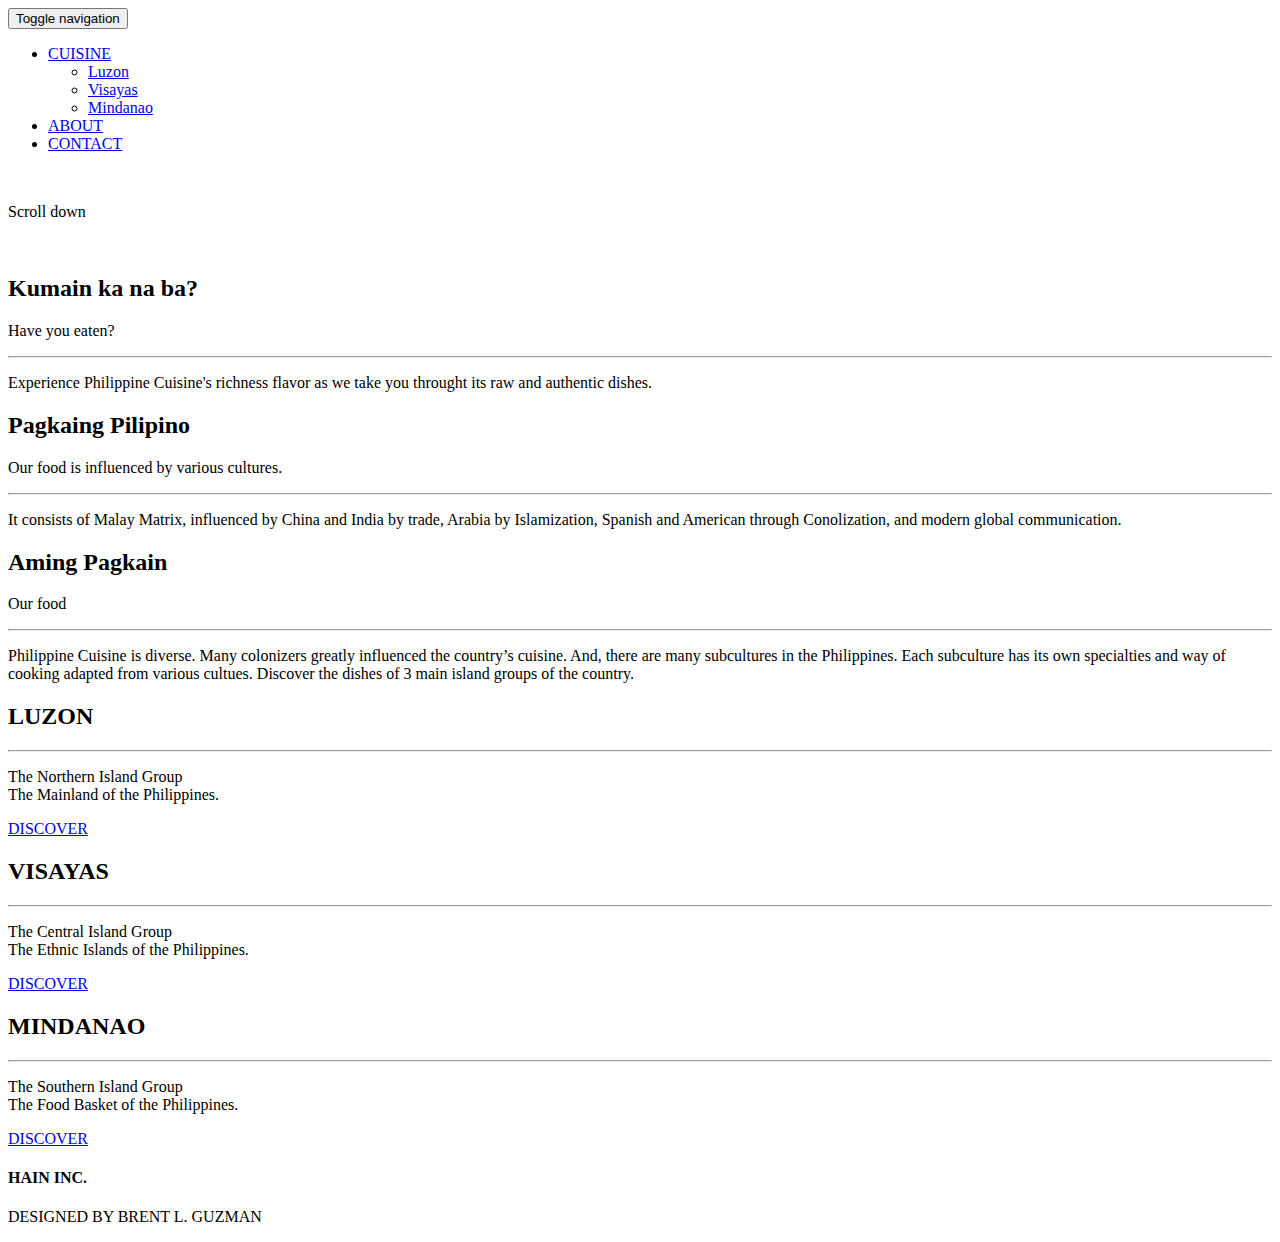
==== commit 8ce31950: "Merge remote-tracking branch 'origin/master'" ====
(no text change in the page or its own stylesheets)
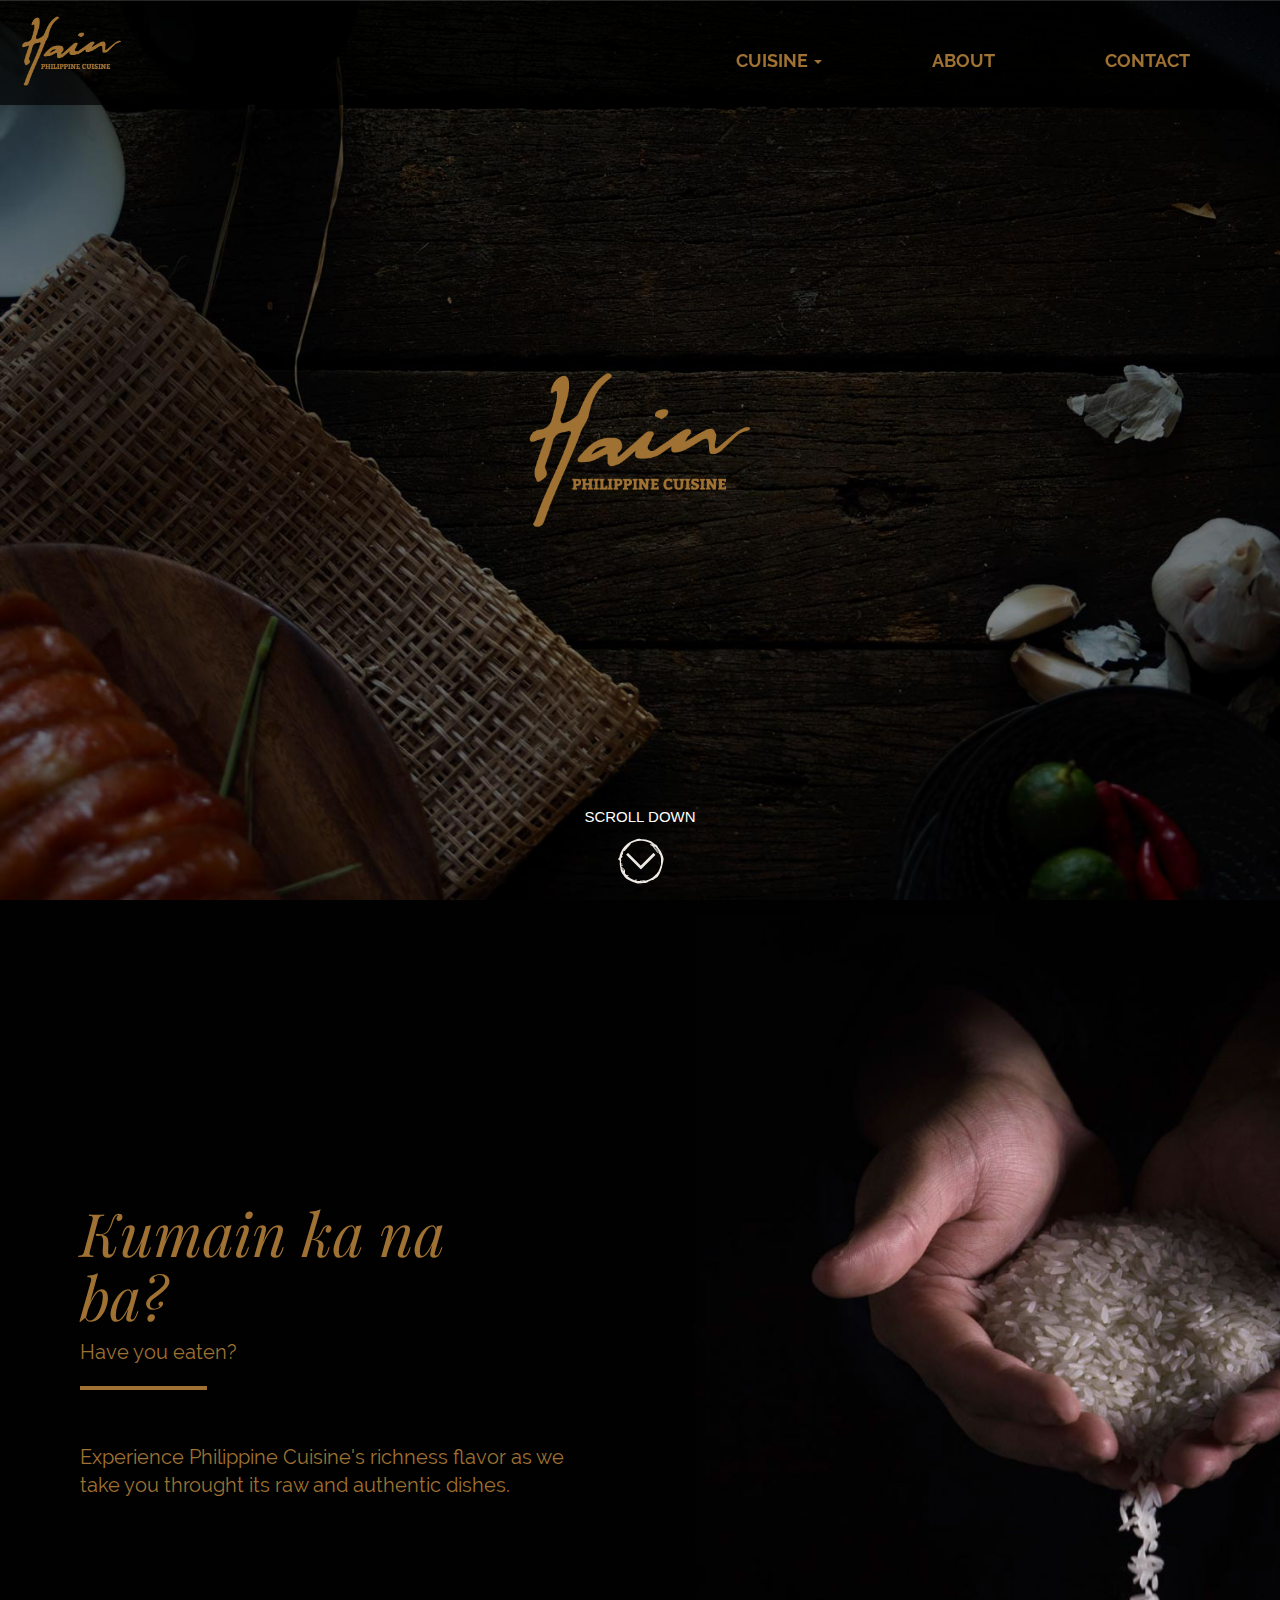
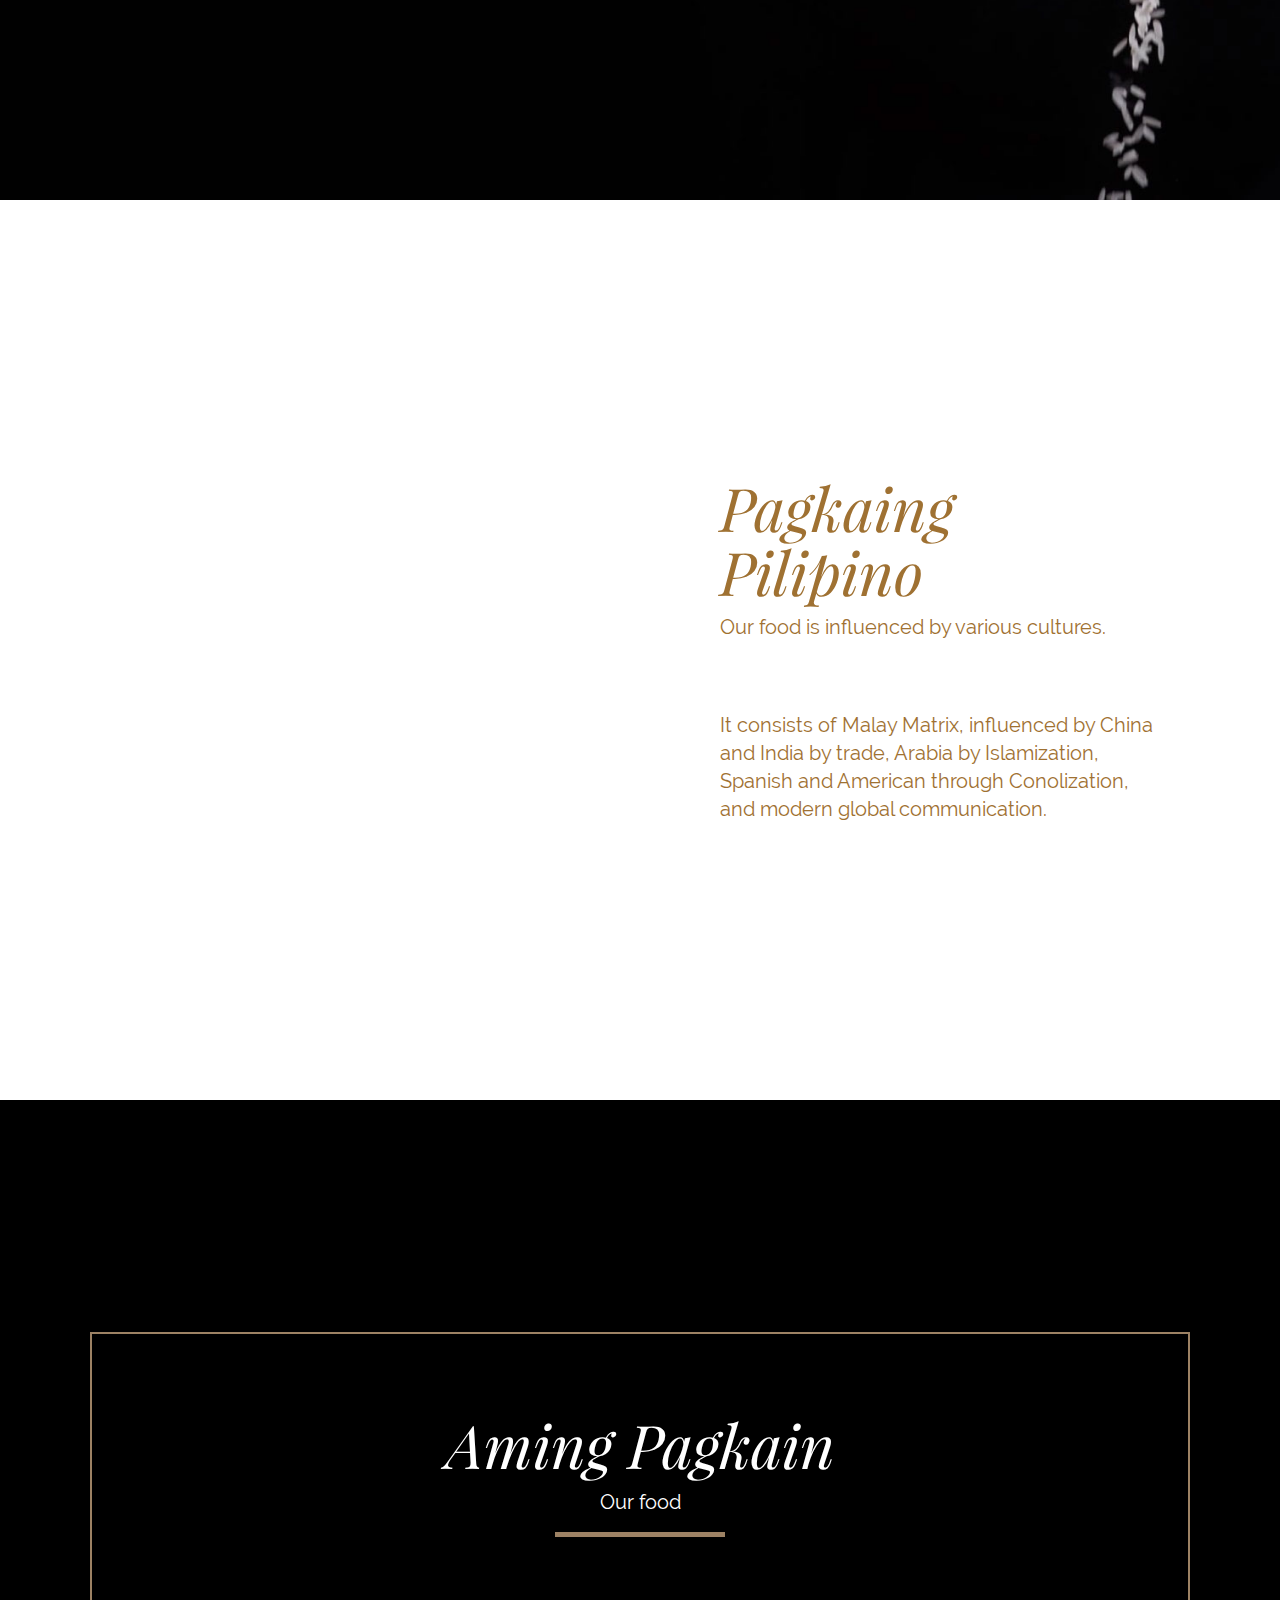
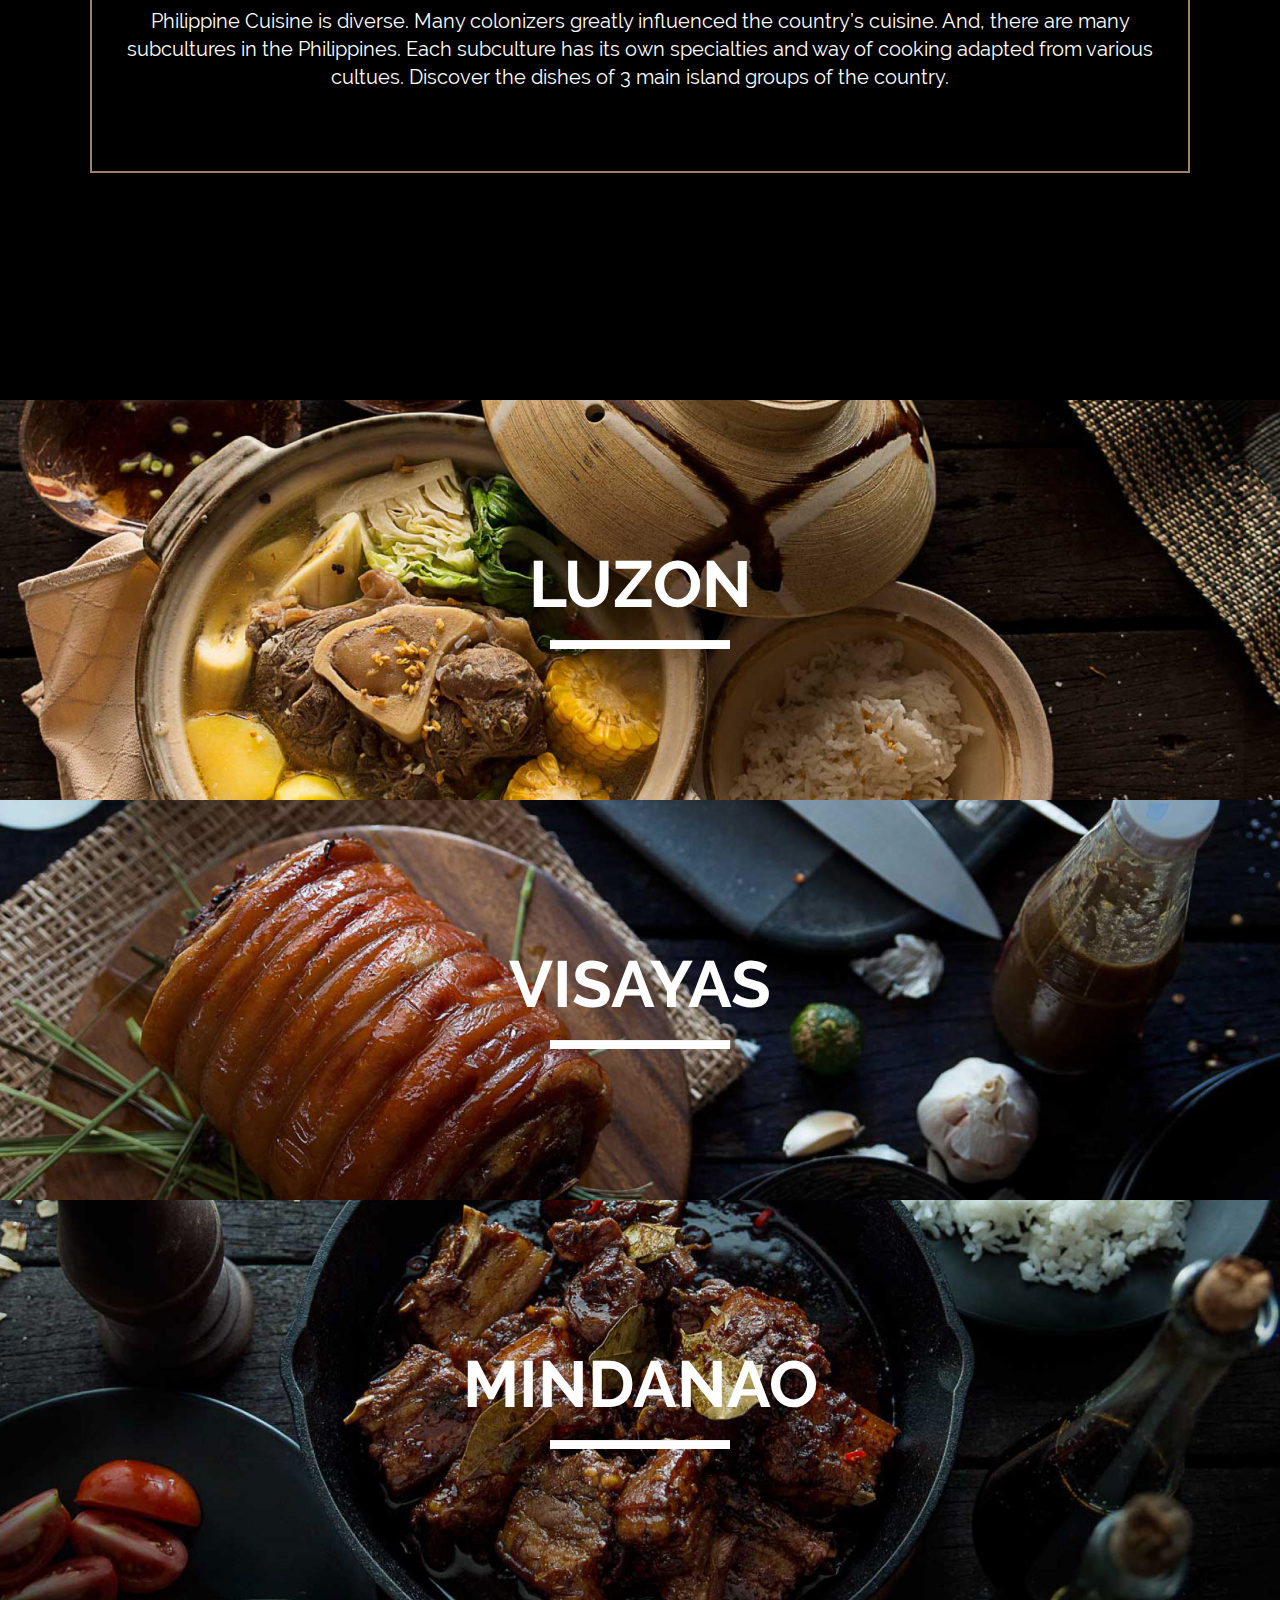
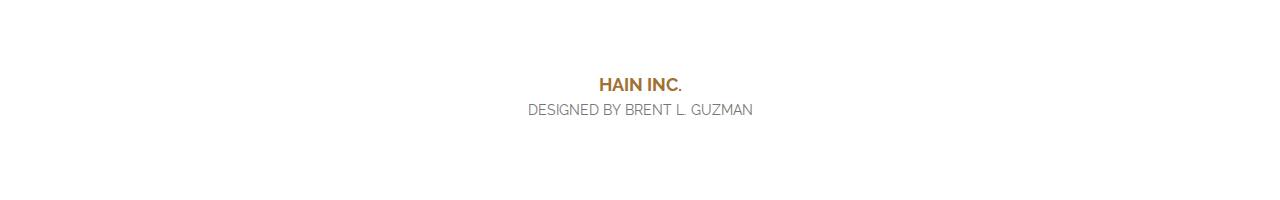
==== commit 49810365: "reupload brent" ====
--- a/brent/index.html
+++ b/brent/index.html
@@ -8,6 +8,7 @@
         <link rel="stylesheet" href="css/bootstrap.min.css" media="screen" title="no title" charset="utf-8">
         <link rel="stylesheet" href="css/bootstrap-theme.min.css" media="screen" title="no title" charset="utf-8">
         <link rel="stylesheet" href="css/style.min.css" media="screen" title="no title" charset="utf-8">
+        <link rel="stylesheet" href="css/menu.min.css" media="screen" title="no title" charset="utf-8">
 
         <script src="js/jquery.js" charset="utf-8"></script>
         <script src="js/bootstrap.min.js" charset="utf-8"></script>
@@ -56,7 +57,6 @@
                 <div class="container-fluid header-container">
                     <div class="navbar-header logo-header">
                         <button type="button" class="navbar-toggle collapsed" data-toggle="collapse" data-target="#main-nav" aria-expanded="false">
-                            <span class="sr-only">Toggle navigation</span>
                             <span class="icon-bar"></span>
                             <span class="icon-bar"></span>
                             <span class="icon-bar"></span>
--- a/brent/css/style.min.css
+++ b/brent/css/style.min.css
@@ -0,0 +1 @@
+@font-face{font-family:ralewayitalic;src:url(../fonts/raleway-italic-webfont.eot);src:url(../fonts/raleway-italic-webfont.eot?#iefix) format('embedded-opentype'),url(../fonts/raleway-italic-webfont.woff2) format('woff2'),url(../fonts/raleway-italic-webfont.woff) format('woff'),url(../fonts/raleway-italic-webfont.ttf) format('truetype'),url(../fonts/raleway-italic-webfont.svg#ralewayitalic) format('svg');font-weight:400;font-style:normal}@font-face{font-family:ralewayregular;src:url(../fonts/raleway-regular-webfont.eot);src:url(../fonts/raleway-regular-webfont.eot?#iefix) format('embedded-opentype'),url(../fonts/raleway-regular-webfont.woff2) format('woff2'),url(../fonts/raleway-regular-webfont.woff) format('woff'),url(../fonts/raleway-regular-webfont.ttf) format('truetype'),url(../fonts/raleway-regular-webfont.svg#ralewayregular) format('svg');font-weight:400;font-style:normal}@font-face{font-family:ralewaybold;src:url(../fonts/raleway-bold-webfont.eot);src:url(../fonts/raleway-bold-webfont.eot?#iefix) format('embedded-opentype'),url(../fonts/raleway-bold-webfont.woff2) format('woff2'),url(../fonts/raleway-bold-webfont.woff) format('woff'),url(../fonts/raleway-bold-webfont.ttf) format('truetype'),url(../fonts/raleway-bold-webfont.svg#ralewaybold) format('svg');font-weight:400;font-style:normal}@font-face{font-family:playfair_displayitalic;src:url(../fonts/playfairdisplay-italic-webfont.eot);src:url(../fonts/playfairdisplay-italic-webfont.eot?#iefix) format('embedded-opentype'),url(../fonts/playfairdisplay-italic-webfont.woff2) format('woff2'),url(../fonts/playfairdisplay-italic-webfont.woff) format('woff'),url(../fonts/playfairdisplay-italic-webfont.ttf) format('truetype'),url(../fonts/playfairdisplay-italic-webfont.svg#playfair_displayitalic) format('svg');font-weight:400;font-style:normal}@font-face{font-family:playfair_displayregular;src:url(../fonts/playfairdisplay-regular-webfont.eot);src:url(../fonts/playfairdisplay-regular-webfont.eot?#iefix) format('embedded-opentype'),url(../fonts/playfairdisplay-regular-webfont.woff2) format('woff2'),url(../fonts/playfairdisplay-regular-webfont.woff) format('woff'),url(../fonts/playfairdisplay-regular-webfont.ttf) format('truetype'),url(../fonts/playfairdisplay-regular-webfont.svg#playfair_displayregular) format('svg');font-weight:400;font-style:normal}@font-face{font-family:playfair_displaybold;src:url(../fonts/playfairdisplay-bold-webfont.eot);src:url(../fonts/playfairdisplay-bold-webfont.eot?#iefix) format('embedded-opentype'),url(../fonts/playfairdisplay-bold-webfont.woff2) format('woff2'),url(../fonts/playfairdisplay-bold-webfont.woff) format('woff'),url(../fonts/playfairdisplay-bold-webfont.ttf) format('truetype'),url(../fonts/playfairdisplay-bold-webfont.svg#playfair_displaybold) format('svg');font-weight:400;font-style:normal}abbr,address,article,aside,audio,b,blockquote,body,canvas,caption,cite,code,dd,del,details,dfn,div,dl,dt,em,fieldset,figcaption,figure,footer,form,h1,h2,h3,h4,h5,h6,header,hgroup,html,i,iframe,img,ins,kbd,label,legend,li,mark,menu,nav,object,ol,p,pre,q,samp,section,small,span,strong,sub,summary,sup,table,tbody,td,tfoot,th,thead,time,tr,ul,var,video{margin:0;padding:0;border:0;outline:0;font-size:100%;vertical-align:baseline;background:0 0;box-sizing:border-box;-webkit-box-sizing:border-box;-moz-box-sizing:border-box}*{box-sizing:border-box;-webkit-box-sizing:border-box;-moz-box-sizing:border-box}body{line-height:1;background-color:#fff}article,aside,details,figcaption,figure,footer,header,hgroup,menu,nav,section{display:block}nav ul{list-style:none}blockquote,q{quotes:none}blockquote:after,blockquote:before,q:after,q:before{content:'';content:none}a{margin:0;padding:0;font-size:100%;vertical-align:baseline;background:0 0}.clear{float:none;clear:both}.wrapper>section{width:100%}.banner{background-image:url(../img/banner2.jpg);background-size:cover}.banner .logo-container img{display:block;width:230px;height:160px;margin:auto}.banner .scrolldown-container{width:130px;position:absolute;bottom:16px;left:50%;margin-left:-65px}.banner .scrolldown-container p{font-size:15px;color:#fff;text-transform:uppercase;text-align:center;margin-bottom:13px}.banner .scrolldown-container img{display:block;margin:0 auto;cursor:pointer;transition:all linear 200ms;-webkit-transition:all linear 200ms;-moz-transition:all linear 200ms}.banner .scrolldown-container img:hover{-webkit-animation:scrolldownEffect 3s infinite;animation:scrolldownEffect 3s infinite}.section-text h2{font-size:60px;line-height:64px;font-family:playfair_displayitalic,sans-serif;margin-bottom:8px}.section-text p{font-size:20px;line-height:28px;font-family:ralewayregular,sans-serif}.section-text hr{margin-bottom:50px;border:0}@media screen and (max-width:767px){.section-text{width:100%!important;float:none!important;padding-left:15px!important;padding-right:15px!important}.section-text>div{padding:20px 20px!important}.section-text hr{margin-bottom:45px!important}}.section1{background-color:#000;background-image:url(../img/section1.jpg);background-size:cover}.section1 .section-text{color:#9F7132;width:50%;float:left;padding-left:80px;padding-right:120px}.section1 .section-text hr{background:#9F7132;width:127px;height:4px;display:inline-block}.section1 .section-text .text-description{width:500px}@media screen and (max-width:767px){.section1 .section-text .text-description{width:90%}}.section2 .section-text{color:#9F7132;width:50%;float:right;padding-left:80px;padding-right:120px}.section3{background-color:#000}.section3 .section-text{color:#fff;width:1100px;margin:auto;text-align:center}.section3 .section-text>div{padding:80px 25px;border:2px solid #9D8264}.section3 .section-text h2{margin-bottom:10px}.section3 .section-text .english-translate{margin-bottom:16px}.section3 .section-text hr{width:170px;height:5px;display:block;margin:auto;background:#9D8264;margin-bottom:70px}@media screen and (max-width:767px){.section3 .section-text{width:90%}}@media screen and (min-width:768px){.section3 .section-text{width:90%}.section3 .section-text>div{padding:40px 25px}}@media screen and (min-width:992px){.section3 .section-text{width:960px}.section3 .section-text>div{padding:80px 25px}}@media screen and (min-width:1200px){.section3 .section-text{width:1100px}}.cuisine-location{height:400px}.cuisine-location.luzon{background-image:url(../img/luzon-background.jpg);background-size:cover}.cuisine-location.visayas{background-image:url(../img/visayas-background.jpg);background-size:cover}.cuisine-location.mindanao{background-image:url(../img/mindanao-background.jpg);background-size:cover}.cuisine-location .cuisine-loc-container{width:100%;height:400px;transition:all linear 700ms;-webkit-transition:all linear 700ms;-moz-transition:all linear 700ms;padding:150px 0;position:relative;overflow:hidden}.cuisine-location .cuisine-loc-container .cuisine-loc-details{transition:all linear 700ms;-webkit-transition:all linear 700ms;-moz-transition:all linear 700ms;opacity:0}.cuisine-location:hover .cuisine-loc-container{background-color:rgba(0,0,0,.6);padding:84px 0}.cuisine-location:hover .cuisine-loc-container .cuisine-loc-details{opacity:1}.cuisine-location h2{font-family:ralewaybold,sans-serif;font-size:65px;line-height:70px;color:#fff;text-align:center;margin-bottom:14px}.cuisine-location hr{width:180px;height:8px;background:#fff;margin-bottom:14px}.cuisine-location .cuisine-loc-details{text-align:center}.cuisine-location .cuisine-loc-details p{color:#fff;font-family:ralewayregular,sans-serif;font-size:22px;margin-bottom:24px}.cuisine-location .cuisine-loc-details a{padding:15px 30px;border:1px solid #9F7132;color:#fff;font-family:ralewaybold,sans-serif;font-size:26px;display:block;width:195px;margin:auto;text-decoration:none;transition:all linear 500ms;-webkit-transition:all linear 500ms;-moz-transition:all linear 500ms}.cuisine-location .cuisine-loc-details a:hover{background:#9F7132}@media screen and (max-width:767px){.cuisine-location .cuisine-loc-container{padding:84px 0}.cuisine-location .cuisine-loc-container .cuisine-loc-details{opacity:1}}.footer footer{width:100%;height:200px;text-align:center;padding:75px 0}.footer footer h4{font-family:ralewaybold,sans-serif;color:#9F7132;font-size:18px;margin-bottom:8px}.footer footer p{font-family:ralewayregular,sans-serif;color:#757575;font-size:14px}.dropdown{position:relative}.dropdown .dropdown-menu{position:absolute;top:105px;left:0;background:rgba(0,0,0,.8)}.dropdown .dropdown-menu li{float:none!important;padding:10px 20px!important}.dropdown .dropdown-menu li:hover{background:rgba(255,255,255,.3)}.dropdown .dropdown-menu li:hover a{background:0 0}@-webkit-keyframes scrolldownEffect{0%{transform:translateY(8%)}50%{transform:translateY(0%)}}@keyframes scrolldownEffect{30%{transform:translateY(8%)}60%{transform:translateY(0%)}}--- a/brent/css/menu.min.css
+++ b/brent/css/menu.min.css
@@ -0,0 +1 @@
+.header{position:fixed;height:105px;width:100%;background:rgba(0,0,0,.7);border:0;border-radius:0;-webkit-border-radius:0;-moz-border-radius:0;z-index:9;margin-bottom:0}.header .header-container{padding:0 20px}.header .header-container .logo-header{padding:15px 0;float:left}.header .header-container .logo-header img{height:72px;width:auto}@media screen and (max-width:767px){.header .header-container .logo-header{width:100%}}.header .header-container .nav-header{float:right}.header .header-container .nav-header ul li{float:left;font-family:ralewaybold,sans-serif;color:#9F7132;font-size:18px;padding:42px 40px}.header .header-container .nav-header ul li a{font-family:ralewaybold,sans-serif;color:#9F7132;text-decoration:none;text-align:center}.header .header-container .nav-header ul li a:hover{background:0 0}@media screen and (max-width:767px){.header .header-container .nav-header{width:100%;background:rgba(0,0,0,.4);border:0}.header .header-container .nav-header ul li{float:none}}